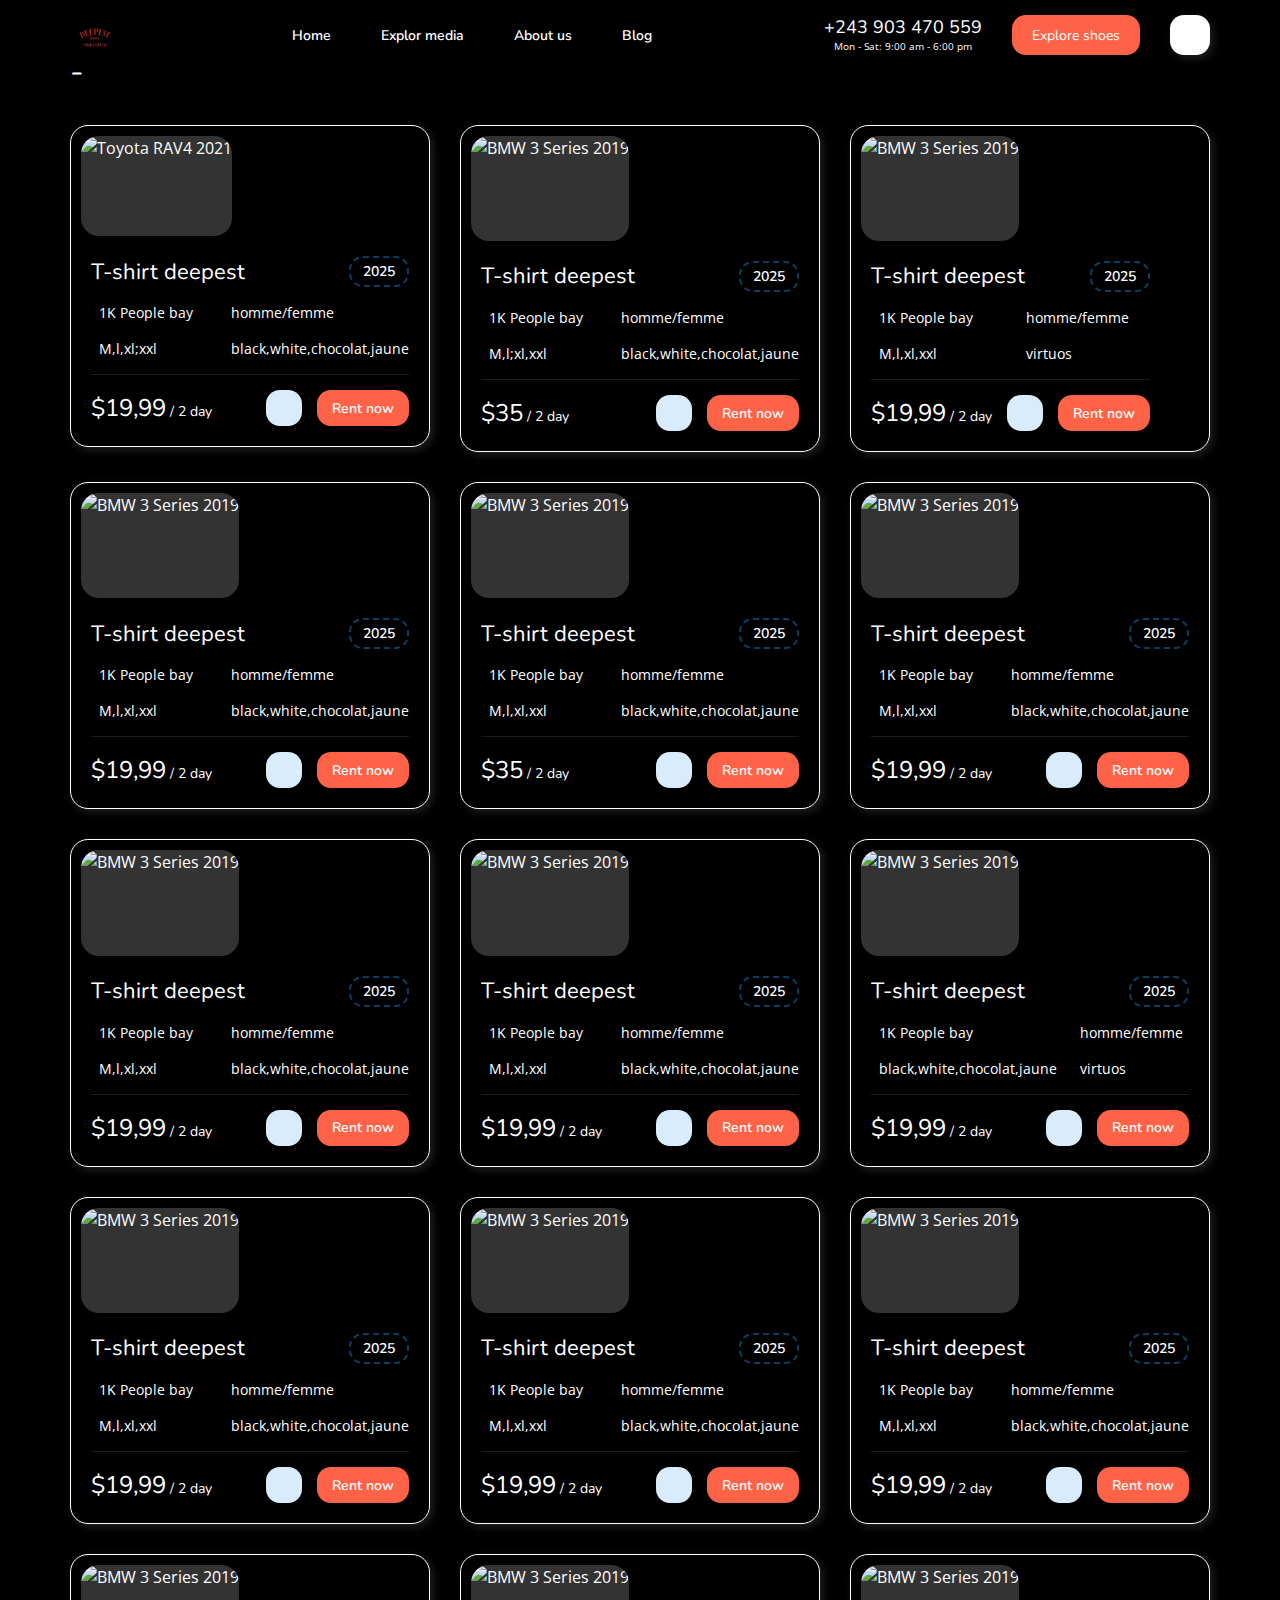
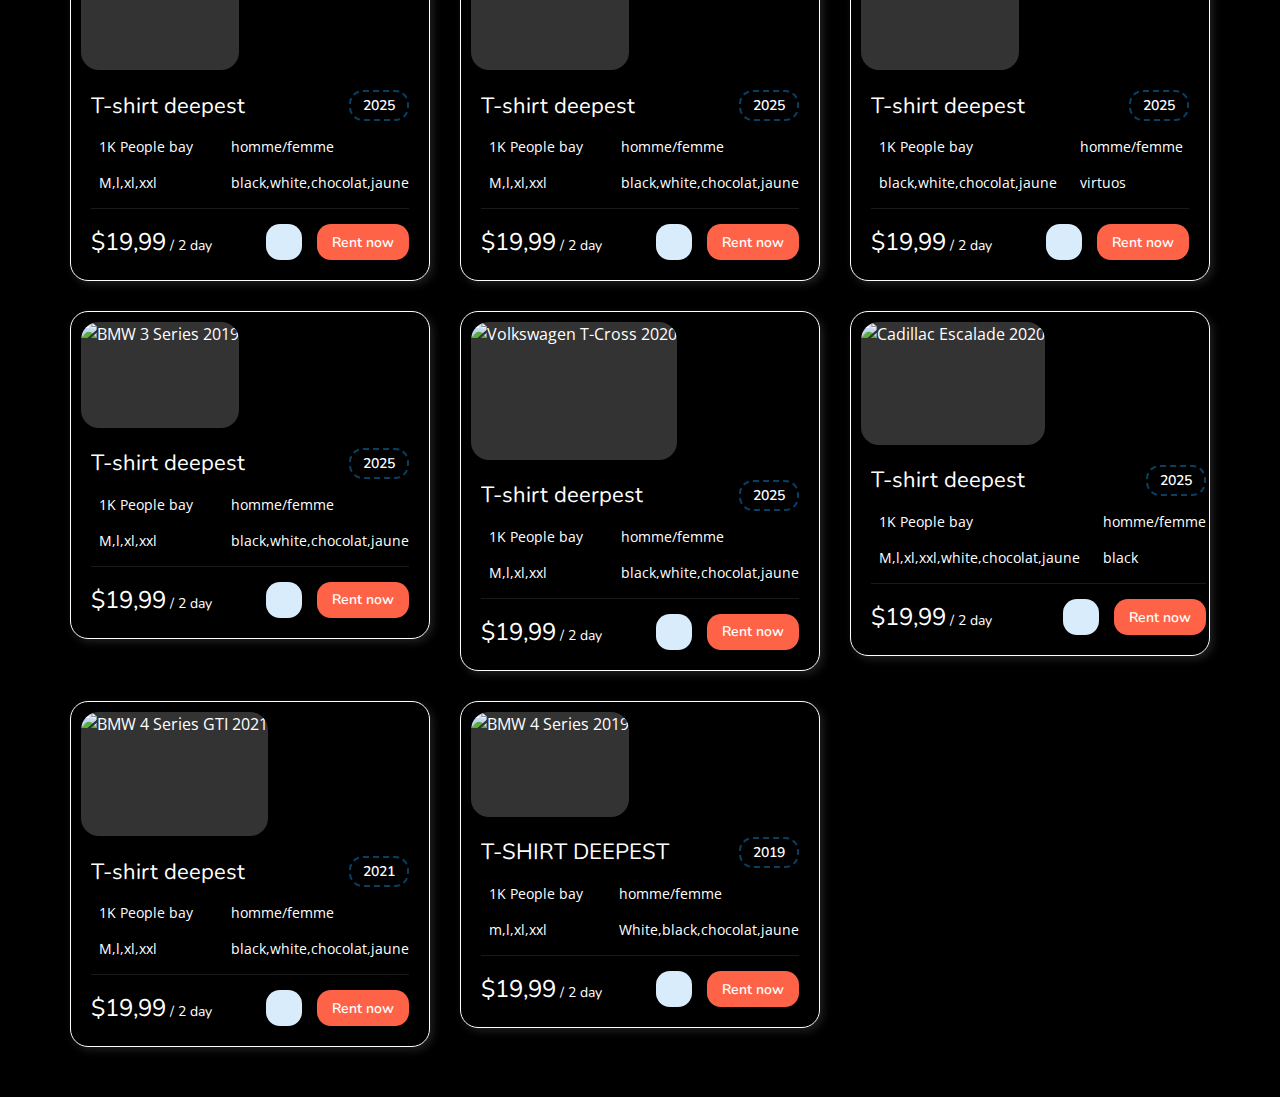
==== pages/catalogues.html @ 1a51b890 "initial commit" ====
<!DOCTYPE html>
<html lang="fr">

<head>
    <meta charset="UTF-8">
    <meta http-equiv="X-UA-Compatible" content="IE=edge">
    <meta name="viewport" content="width=device-width, initial-scale=1.0">
    <title>BDS</title>

    <!-- 
    - favicon
  -->
    <link rel="shortcut icon" href="./assets/images/BDSSS BLANCCC.JPEG.jpg" type="image/svg+xml"
        style="border-radius: 100%;">

    <!-- 
    - custom css link
  -->
    <link rel="stylesheet" href="/assets/css/style.css">
    <link rel="stylesheet" href="/assets/css/style4.css">

    <!-- 
    - google font link
  -->
    <link rel="preconnect" href="https://fonts.googleapis.com">
    <link rel="preconnect" href="https://fonts.gstatic.com" crossorigin>
    <link href="https://fonts.googleapis.com/css2?family=Nunito:wght@400;600&family=Open+Sans&display=swap"
        rel="stylesheet">
</head>

<body>

    <!-- 
    - #HEADER
  -->

    <header class="header" data-header>
        <div class="container">

            <div class="overlay" data-overlay></div>

            <a href="#" class="logo">
                <img src="/assets/images/logo.png" alt="Ridex logo" style="width:50px;">
            </a>

            <nav class="navbar" data-navbar>
                <ul class="navbar-list">

                    <li>
                        <a href="index.html" class="navbar-link" data-nav-link>Home</a>
                    </li>

                    <li>
                        <a href="catalogues.html" class="navbar-link" data-nav-link>Explor media</a>
                    </li>

                    <li>
                        <a href="about_us.html" class="navbar-link" data-nav-link>About us</a>
                    </li>

                    <li>
                        <a href="catalogues.html" class="navbar-link" data-nav-link>Blog</a>
                    </li>

                </ul>
            </nav>

            <div class="header-actions">

                <div class="header-contact">
                    <a href="tel:+243 903 470 559" class="contact-link">+243 903 470 559</a>

                    <span class="contact-time">Mon - Sat: 9:00 am - 6:00 pm</span>
                </div>

                <a href="#featured-car" class="btn" aria-labelledby="aria-label-txt">
                    <ion-icon name="cart-outline"></ion-icon> <!-- panier vide -->
                    <span id="aria-label-txt">Explore shoes</span>
                </a>

                <a href="mailto:cmklucas99@gmail.com" class="btn user-btn" aria-label="Profile">
                    <ion-icon name="mail-outline"></ion-icon> <!-- contour d’enveloppe -->
                </a>

                <button class="nav-toggle-btn" data-nav-toggle-btn aria-label="Toggle Menu">
                    <span class="one"></span>
                    <span class="two"></span>
                    <span class="three"></span>
                </button>

            </div>

        </div>
    </header>

    <main>
        <article>


            <!-- 
        - #FEATURED CAR
      -->

            <section class="section featured-car" id="featured-car">
                <div class="container">

                    <div class="title-wrapper">
                        <h2 class="h2 section-title">-</h2>
                    </div>

                    <ul class="featured-car-list">

                        <li>
                            <div class="featured-car-card">

                                <figure class="card-banner">
                                    <img src="./assets/T1.jpg" alt="Toyota RAV4 2021" loading="lazy" width="440"
                                        height="300" class="w-100">
                                </figure>

                                <div class="card-content">

                                    <div class="card-title-wrapper">
                                        <h3 class="h3 card-title">
                                            <a href="details.html">T-shirt deepest</a>
                                        </h3>

                                        <data class="year" value="2021">2025</data>
                                    </div>

                                    <ul class="card-list">

                                        <li class="card-list-item">
                                            <ion-icon name="people-outline"></ion-icon>

                                            <span class="card-item-text">1K People bay</span>
                                        </li>

                                        <li class="card-list-item">
                                            <ion-icon name="footsteps-outline"></ion-icon>

                                            <span class="card-item-text">homme/femme</span>
                                        </li>

                                        <li class="card-list-item">
                                            <ion-icon name="resize-outline"></ion-icon>

                                            <span class="card-item-text">M,l,xl;xxl</span>
                                        </li>

                                        <li class="card-list-item">
                                            <ion-icon name="color-palette-outline"></ion-icon>

                                            <span class="card-item-text">black,white,chocolat,jaune</span>
                                        </li>

                                    </ul>

                                    <div class="card-price-wrapper">

                                        <p class="card-price">
                                            <strong>$19,99</strong> / 2 day
                                        </p>

                                        <button class="btn fav-btn" aria-label="Add to favourite list">
                                            <ion-icon name="heart-outline"></ion-icon>
                                        </button>

                                        <button class="btn">Rent now</button>

                                    </div>

                                </div>

                            </div>
                        </li>

                        <li>
                            <div class="featured-car-card">

                                <figure class="card-banner">
                                    <img src="./assets/T2.jpg" alt="BMW 3 Series 2019" loading="lazy" width="440"
                                        height="300" class="w-100">
                                </figure>

                                <div class="card-content">

                                    <div class="card-title-wrapper">
                                        <h3 class="h3 card-title">
                                            <a href="details.html">T-shirt deepest</a>
                                        </h3>

                                        <data class="year" value="2019">2025</data>
                                    </div>

                                    <ul class="card-list">

                                        <li class="card-list-item">
                                            <ion-icon name="people-outline"></ion-icon>

                                            <span class="card-item-text">1K People bay</span>
                                        </li>

                                        <li class="card-list-item">
                                            <ion-icon name="footsteps-outline"></ion-icon>

                                            <span class="card-item-text">homme/femme</span>
                                        </li>

                                        <li class="card-list-item">
                                            <ion-icon name="resize-outline"></ion-icon>

                                            <span class="card-item-text">M,l;xl,xxl</span>
                                        </li>

                                        <li class="card-list-item">
                                            <ion-icon name="color-palette-outline"></ion-icon>

                                            <span class="card-item-text">black,white,chocolat,jaune</span>
                                        </li>

                                    </ul>

                                    <div class="card-price-wrapper">

                                        <p class="card-price">
                                            <strong>$35</strong> / 2 day
                                        </p>

                                        <button class="btn fav-btn" aria-label="Add to favourite list">
                                            <ion-icon name="heart-outline"></ion-icon>
                                        </button>

                                        <button class="btn">Rent now</button>

                                    </div>

                                </div>

                            </div>
                        </li>

                        <li>
                            <div class="featured-car-card">

                                <figure class="card-banner">
                                    <img src="./assets/T3.jpg" alt="BMW 3 Series 2019" loading="lazy" width="440"
                                        height="300" class="w-100">
                                </figure>

                                <div class="card-content">

                                    <div class="card-title-wrapper">
                                        <h3 class="h3 card-title">
                                            <a href="catalogues.html">T-shirt deepest</a>
                                        </h3>

                                        <data class="year" value="2019">2025</data>
                                    </div>

                                    <ul class="card-list">

                                        <li class="card-list-item">
                                            <ion-icon name="people-outline"></ion-icon>

                                            <span class="card-item-text">1K People bay</span>
                                        </li>

                                        <li class="card-list-item">
                                            <ion-icon name="footsteps-outline"></ion-icon>

                                            <span class="card-item-text">homme/femme</span>
                                        </li>

                                        <li class="card-list-item">
                                            <ion-icon name="resize-outline"></ion-icon>

                                            <span class="card-item-text">M,l,xl,xxl</span>
                                        </li>

                                        <li class="card-list-item">
                                            <ion-icon name="color-palette-outline"></ion-icon>

                                            <span class="card-item-text">virtuos</span>
                                        </li>

                                    </ul>

                                    <div class="card-price-wrapper">

                                        <p class="card-price">
                                            <strong>$19,99</strong> / 2 day
                                        </p>

                                        <button class="btn fav-btn" aria-label="Add to favourite list">
                                            <ion-icon name="heart-outline"></ion-icon>
                                        </button>

                                        <button class="btn">Rent now</button>

                                    </div>

                                </div>

                            </div>
                        </li>

                        <li>
                            <div class="featured-car-card">

                                <figure class="card-banner">
                                    <img src="./assets/T4.jpg" alt="BMW 3 Series 2019" loading="lazy" width="440"
                                        height="300" class="w-100">
                                </figure>

                                <div class="card-content">

                                    <div class="card-title-wrapper">
                                        <h3 class="h3 card-title">
                                            <a href="details.html">T-shirt deepest</a>
                                        </h3>

                                        <data class="year" value="2019">2025</data>
                                    </div>

                                    <ul class="card-list">

                                        <li class="card-list-item">
                                            <ion-icon name="people-outline"></ion-icon>

                                            <span class="card-item-text">1K People bay</span>
                                        </li>

                                        <li class="card-list-item">
                                            <ion-icon name="footsteps-outline"></ion-icon>

                                            <span class="card-item-text">homme/femme</span>
                                        </li>

                                        <li class="card-list-item">
                                            <ion-icon name="resize-outline"></ion-icon>

                                            <span class="card-item-text">M,l,xl,xxl</span>
                                        </li>

                                        <li class="card-list-item">
                                            <ion-icon name="color-palette-outline"></ion-icon>

                                            <span class="card-item-text">black,white,chocolat,jaune</span>
                                        </li>

                                    </ul>

                                    <div class="card-price-wrapper">

                                        <p class="card-price">
                                            <strong>$19,99</strong> / 2 day
                                        </p>

                                        <button class="btn fav-btn" aria-label="Add to favourite list">
                                            <ion-icon name="heart-outline"></ion-icon>
                                        </button>

                                        <button class="btn">Rent now</button>

                                    </div>

                                </div>

                            </div>
                        </li>


                        <li>
                            <div class="featured-car-card">

                                <figure class="card-banner">
                                    <img src="assets/T5.jpg" alt="BMW 3 Series 2019" loading="lazy" width="440"
                                        height="300" class="w-100">
                                </figure>

                                <div class="card-content">

                                    <div class="card-title-wrapper">
                                        <h3 class="h3 card-title">
                                            <a href="details.html">T-shirt deepest</a>
                                        </h3>

                                        <data class="year" value="2019">2025</data>
                                    </div>

                                    <ul class="card-list">

                                        <li class="card-list-item">
                                            <ion-icon name="people-outline"></ion-icon>

                                            <span class="card-item-text">1K People bay</span>
                                        </li>

                                        <li class="card-list-item">
                                            <ion-icon name="footsteps-outline"></ion-icon>

                                            <span class="card-item-text">homme/femme</span>
                                        </li>

                                        <li class="card-list-item">
                                            <ion-icon name="resize-outline"></ion-icon>

                                            <span class="card-item-text">M,l,xl,xxl</span>
                                        </li>

                                        <li class="card-list-item">
                                            <ion-icon name="color-palette-outline"></ion-icon>

                                            <span class="card-item-text">black,white,chocolat,jaune</span>
                                        </li>

                                    </ul>

                                    <div class="card-price-wrapper">

                                        <p class="card-price">
                                            <strong>$35</strong> / 2 day
                                        </p>

                                        <button class="btn fav-btn" aria-label="Add to favourite list">
                                            <ion-icon name="heart-outline"></ion-icon>
                                        </button>

                                        <button class="btn">Rent now</button>

                                    </div>

                                </div>

                            </div>
                        </li>


                        <li>
                            <div class="featured-car-card">

                                <figure class="card-banner">
                                    <img src="assets/tshirt-8.jpg" alt="BMW 3 Series 2019" loading="lazy" width="440"
                                        height="300" class="w-100">
                                </figure>

                                <div class="card-content">

                                    <div class="card-title-wrapper">
                                        <h3 class="h3 card-title">
                                            <a href="details.html">T-shirt deepest</a>
                                        </h3>

                                        <data class="year" value="2019">2025</data>
                                    </div>

                                    <ul class="card-list">

                                        <li class="card-list-item">
                                            <ion-icon name="people-outline"></ion-icon>

                                            <span class="card-item-text">1K People bay</span>
                                        </li>

                                        <li class="card-list-item">
                                            <ion-icon name="footsteps-outline"></ion-icon>

                                            <span class="card-item-text">homme/femme</span>
                                        </li>

                                        <li class="card-list-item">
                                            <ion-icon name="resize-outline"></ion-icon>

                                            <span class="card-item-text">M,l,xl,xxl</span>
                                        </li>

                                        <li class="card-list-item">
                                            <ion-icon name="color-palette-outline"></ion-icon>

                                            <span class="card-item-text">black,white,chocolat,jaune</span>
                                        </li>

                                    </ul>

                                    <div class="card-price-wrapper">

                                        <p class="card-price">
                                            <strong>$19,99</strong> / 2 day
                                        </p>

                                        <button class="btn fav-btn" aria-label="Add to favourite list">
                                            <ion-icon name="heart-outline"></ion-icon>
                                        </button>

                                        <button class="btn">Rent now</button>

                                    </div>

                                </div>

                            </div>
                        </li>


                        <li>
                            <div class="featured-car-card">

                                <figure class="card-banner">
                                    <img src="assets/tshirt-8.jpg" alt="BMW 3 Series 2019" loading="lazy" width="440"
                                        height="300" class="w-100">
                                </figure>

                                <div class="card-content">

                                    <div class="card-title-wrapper">
                                        <h3 class="h3 card-title">
                                            <a href="details.html">T-shirt deepest</a>
                                        </h3>

                                        <data class="year" value="2019">2025</data>
                                    </div>

                                    <ul class="card-list">

                                        <li class="card-list-item">
                                            <ion-icon name="people-outline"></ion-icon>

                                            <span class="card-item-text">1K People bay</span>
                                        </li>

                                        <li class="card-list-item">
                                            <ion-icon name="footsteps-outline"></ion-icon>

                                            <span class="card-item-text">homme/femme</span>
                                        </li>

                                        <li class="card-list-item">
                                            <ion-icon name="resize-outline"></ion-icon>

                                            <span class="card-item-text">M,l,xl,xxl</span>
                                        </li>

                                        <li class="card-list-item">
                                            <ion-icon name="color-palette-outline"></ion-icon>

                                            <span class="card-item-text">black,white,chocolat,jaune</span>
                                        </li>

                                    </ul>

                                    <div class="card-price-wrapper">

                                        <p class="card-price">
                                            <strong>$19,99</strong> / 2 day
                                        </p>

                                        <button class="btn fav-btn" aria-label="Add to favourite list">
                                            <ion-icon name="heart-outline"></ion-icon>
                                        </button>

                                        <button class="btn">Rent now</button>

                                    </div>

                                </div>

                            </div>
                        </li>

                        <li>
                            <div class="featured-car-card">

                                <figure class="card-banner">
                                    <img src="assets/tshirt-8.jpg" alt="BMW 3 Series 2019" loading="lazy" width="440"
                                        height="300" class="w-100">
                                </figure>

                                <div class="card-content">

                                    <div class="card-title-wrapper">
                                        <h3 class="h3 card-title">
                                            <a href="details.html">T-shirt deepest</a>
                                        </h3>

                                        <data class="year" value="2019">2025</data>
                                    </div>

                                    <ul class="card-list">

                                        <li class="card-list-item">
                                            <ion-icon name="people-outline"></ion-icon>

                                            <span class="card-item-text">1K People bay</span>
                                        </li>

                                        <li class="card-list-item">
                                            <ion-icon name="footsteps-outline"></ion-icon>

                                            <span class="card-item-text">homme/femme</span>
                                        </li>

                                        <li class="card-list-item">
                                            <ion-icon name="resize-outline"></ion-icon>

                                            <span class="card-item-text">M,l,xl,xxl</span>
                                        </li>

                                        <li class="card-list-item">
                                            <ion-icon name="color-palette-outline"></ion-icon>

                                            <span class="card-item-text">black,white,chocolat,jaune</span>
                                        </li>

                                    </ul>

                                    <div class="card-price-wrapper">

                                        <p class="card-price">
                                            <strong>$19,99</strong> / 2 day
                                        </p>

                                        <button class="btn fav-btn" aria-label="Add to favourite list">
                                            <ion-icon name="heart-outline"></ion-icon>
                                        </button>

                                        <button class="btn">Rent now</button>

                                    </div>

                                </div>

                            </div>
                        </li>


                        <li>
                            <div class="featured-car-card">

                                <figure class="card-banner">
                                    <img src="assets/tshirt-8.jpg" alt="BMW 3 Series 2019" loading="lazy" width="440"
                                        height="300" class="w-100">
                                </figure>

                                <div class="card-content">

                                    <div class="card-title-wrapper">
                                        <h3 class="h3 card-title">
                                            <a href="details.html">T-shirt deepest</a>
                                        </h3>

                                        <data class="year" value="2019">2025</data>
                                    </div>

                                    <ul class="card-list">

                                        <li class="card-list-item">
                                            <ion-icon name="people-outline"></ion-icon>

                                            <span class="card-item-text">1K People bay</span>
                                        </li>

                                        <li class="card-list-item">
                                            <ion-icon name="footsteps-outline"></ion-icon>

                                            <span class="card-item-text">homme/femme</span>
                                        </li>

                                        <li class="card-list-item">
                                            <ion-icon name="resize-outline"></ion-icon>

                                            <span class="card-item-text">black,white,chocolat,jaune</span>
                                        </li>

                                        <li class="card-list-item">
                                            <ion-icon name="color-palette-outline"></ion-icon>

                                            <span class="card-item-text">virtuos</span>
                                        </li>

                                    </ul>

                                    <div class="card-price-wrapper">

                                        <p class="card-price">
                                            <strong>$19,99</strong> / 2 day
                                        </p>

                                        <button class="btn fav-btn" aria-label="Add to favourite list">
                                            <ion-icon name="heart-outline"></ion-icon>
                                        </button>

                                        <button class="btn">Rent now</button>

                                    </div>

                                </div>

                            </div>
                        </li>


                        <li>
                            <div class="featured-car-card">

                                <figure class="card-banner">
                                    <img src="assets/tshirt-8.jpg" alt="BMW 3 Series 2019" loading="lazy" width="440"
                                        height="300" class="w-100">
                                </figure>

                                <div class="card-content">

                                    <div class="card-title-wrapper">
                                        <h3 class="h3 card-title">
                                            <a href="details.html">T-shirt deepest</a>
                                        </h3>

                                        <data class="year" value="2019">2025</data>
                                    </div>

                                    <ul class="card-list">

                                        <li class="card-list-item">
                                            <ion-icon name="people-outline"></ion-icon>

                                            <span class="card-item-text">1K People bay</span>
                                        </li>

                                        <li class="card-list-item">
                                            <ion-icon name="footsteps-outline"></ion-icon>

                                            <span class="card-item-text">homme/femme</span>
                                        </li>

                                        <li class="card-list-item">
                                            <ion-icon name="resize-outline"></ion-icon>

                                            <span class="card-item-text">M,l,xl,xxl</span>
                                        </li>

                                        <li class="card-list-item">
                                            <ion-icon name="color-palette-outline"></ion-icon>

                                            <span class="card-item-text">black,white,chocolat,jaune</span>
                                        </li>

                                    </ul>

                                    <div class="card-price-wrapper">

                                        <p class="card-price">
                                            <strong>$19,99</strong> / 2 day
                                        </p>

                                        <button class="btn fav-btn" aria-label="Add to favourite list">
                                            <ion-icon name="heart-outline"></ion-icon>
                                        </button>

                                        <button class="btn">Rent now</button>

                                    </div>

                                </div>

                            </div>
                        </li>


                        <li>
                            <div class="featured-car-card">

                                <figure class="card-banner">
                                    <img src="assets/tshirt-8.jpg" alt="BMW 3 Series 2019" loading="lazy" width="440"
                                        height="300" class="w-100">
                                </figure>

                                <div class="card-content">

                                    <div class="card-title-wrapper">
                                        <h3 class="h3 card-title">
                                            <a href="details.html">T-shirt deepest</a>
                                        </h3>

                                        <data class="year" value="2019">2025</data>
                                    </div>

                                    <ul class="card-list">

                                        <li class="card-list-item">
                                            <ion-icon name="people-outline"></ion-icon>

                                            <span class="card-item-text">1K People bay</span>
                                        </li>

                                        <li class="card-list-item">
                                            <ion-icon name="footsteps-outline"></ion-icon>

                                            <span class="card-item-text">homme/femme</span>
                                        </li>

                                        <li class="card-list-item">
                                            <ion-icon name="resize-outline"></ion-icon>

                                            <span class="card-item-text">M,l,xl,xxl</span>
                                        </li>

                                        <li class="card-list-item">
                                            <ion-icon name="color-palette-outline"></ion-icon>

                                            <span class="card-item-text">black,white,chocolat,jaune</span>
                                        </li>

                                    </ul>

                                    <div class="card-price-wrapper">

                                        <p class="card-price">
                                            <strong>$19,99</strong> / 2 day
                                        </p>

                                        <button class="btn fav-btn" aria-label="Add to favourite list">
                                            <ion-icon name="heart-outline"></ion-icon>
                                        </button>

                                        <button class="btn">Rent now</button>

                                    </div>

                                </div>

                            </div>
                        </li>


                        <li>
                            <div class="featured-car-card">

                                <figure class="card-banner">
                                    <img src="assets/tshirt-8.jpg" alt="BMW 3 Series 2019" loading="lazy" width="440"
                                        height="300" class="w-100">
                                </figure>

                                <div class="card-content">

                                    <div class="card-title-wrapper">
                                        <h3 class="h3 card-title">
                                            <a href="details.html">T-shirt deepest</a>
                                        </h3>

                                        <data class="year" value="2019">2025</data>
                                    </div>

                                    <ul class="card-list">

                                        <li class="card-list-item">
                                            <ion-icon name="people-outline"></ion-icon>

                                            <span class="card-item-text">1K People bay</span>
                                        </li>

                                        <li class="card-list-item">
                                            <ion-icon name="footsteps-outline"></ion-icon>

                                            <span class="card-item-text">homme/femme</span>
                                        </li>

                                        <li class="card-list-item">
                                            <ion-icon name="resize-outline"></ion-icon>

                                            <span class="card-item-text">M,l,xl,xxl</span>
                                        </li>

                                        <li class="card-list-item">
                                            <ion-icon name="color-palette-outline"></ion-icon>

                                            <span class="card-item-text">black,white,chocolat,jaune</span>
                                        </li>

                                    </ul>

                                    <div class="card-price-wrapper">

                                        <p class="card-price">
                                            <strong>$19,99</strong> / 2 day
                                        </p>

                                        <button class="btn fav-btn" aria-label="Add to favourite list">
                                            <ion-icon name="heart-outline"></ion-icon>
                                        </button>

                                        <button class="btn">Rent now</button>

                                    </div>

                                </div>

                            </div>
                        </li>


                        <li>
                            <div class="featured-car-card">

                                <figure class="card-banner">
                                    <img src="assets/tshirt-8.jpg" alt="BMW 3 Series 2019" loading="lazy" width="440"
                                        height="300" class="w-100">
                                </figure>

                                <div class="card-content">

                                    <div class="card-title-wrapper">
                                        <h3 class="h3 card-title">
                                            <a href="details.html">T-shirt deepest</a>
                                        </h3>

                                        <data class="year" value="2019">2025</data>
                                    </div>

                                    <ul class="card-list">

                                        <li class="card-list-item">
                                            <ion-icon name="people-outline"></ion-icon>

                                            <span class="card-item-text">1K People bay</span>
                                        </li>

                                        <li class="card-list-item">
                                            <ion-icon name="footsteps-outline"></ion-icon>

                                            <span class="card-item-text">homme/femme</span>
                                        </li>

                                        <li class="card-list-item">
                                            <ion-icon name="resize-outline"></ion-icon>

                                            <span class="card-item-text">M,l,xl,xxl</span>
                                        </li>

                                        <li class="card-list-item">
                                            <ion-icon name="color-palette-outline"></ion-icon>

                                            <span class="card-item-text">black,white,chocolat,jaune</span>
                                        </li>

                                    </ul>

                                    <div class="card-price-wrapper">

                                        <p class="card-price">
                                            <strong>$19,99</strong> / 2 day
                                        </p>

                                        <button class="btn fav-btn" aria-label="Add to favourite list">
                                            <ion-icon name="heart-outline"></ion-icon>
                                        </button>

                                        <button class="btn">Rent now</button>

                                    </div>

                                </div>

                            </div>
                        </li>


                        <li>
                            <div class="featured-car-card">

                                <figure class="card-banner">
                                    <img src="assets/tshirt-8.jpg" alt="BMW 3 Series 2019" loading="lazy" width="440"
                                        height="300" class="w-100">
                                </figure>

                                <div class="card-content">

                                    <div class="card-title-wrapper">
                                        <h3 class="h3 card-title">
                                            <a href="details.html">T-shirt deepest</a>
                                        </h3>

                                        <data class="year" value="2019">2025</data>
                                    </div>

                                    <ul class="card-list">

                                        <li class="card-list-item">
                                            <ion-icon name="people-outline"></ion-icon>

                                            <span class="card-item-text">1K People bay</span>
                                        </li>

                                        <li class="card-list-item">
                                            <ion-icon name="footsteps-outline"></ion-icon>

                                            <span class="card-item-text">homme/femme</span>
                                        </li>

                                        <li class="card-list-item">
                                            <ion-icon name="resize-outline"></ion-icon>

                                            <span class="card-item-text">M,l,xl,xxl</span>
                                        </li>

                                        <li class="card-list-item">
                                            <ion-icon name="color-palette-outline"></ion-icon>

                                            <span class="card-item-text">black,white,chocolat,jaune</span>
                                        </li>

                                    </ul>

                                    <div class="card-price-wrapper">

                                        <p class="card-price">
                                            <strong>$19,99</strong> / 2 day
                                        </p>

                                        <button class="btn fav-btn" aria-label="Add to favourite list">
                                            <ion-icon name="heart-outline"></ion-icon>
                                        </button>

                                        <button class="btn">Rent now</button>

                                    </div>

                                </div>

                            </div>
                        </li>

                        <li>
                            <div class="featured-car-card">

                                <figure class="card-banner">
                                    <img src="assets/tshirt-8.jpg" alt="BMW 3 Series 2019" loading="lazy" width="440"
                                        height="300" class="w-100">
                                </figure>

                                <div class="card-content">

                                    <div class="card-title-wrapper">
                                        <h3 class="h3 card-title">
                                            <a href="details.html">T-shirt deepest</a>
                                        </h3>

                                        <data class="year" value="2019">2025</data>
                                    </div>

                                    <ul class="card-list">

                                        <li class="card-list-item">
                                            <ion-icon name="people-outline"></ion-icon>

                                            <span class="card-item-text">1K People bay</span>
                                        </li>

                                        <li class="card-list-item">
                                            <ion-icon name="footsteps-outline"></ion-icon>

                                            <span class="card-item-text">homme/femme</span>
                                        </li>

                                        <li class="card-list-item">
                                            <ion-icon name="resize-outline"></ion-icon>

                                            <span class="card-item-text">black,white,chocolat,jaune</span>
                                        </li>

                                        <li class="card-list-item">
                                            <ion-icon name="color-palette-outline"></ion-icon>

                                            <span class="card-item-text">virtuos</span>
                                        </li>

                                    </ul>

                                    <div class="card-price-wrapper">

                                        <p class="card-price">
                                            <strong>$19,99</strong> / 2 day
                                        </p>

                                        <button class="btn fav-btn" aria-label="Add to favourite list">
                                            <ion-icon name="heart-outline"></ion-icon>
                                        </button>

                                        <button class="btn">Rent now</button>

                                    </div>

                                </div>

                            </div>
                        </li>


                        <li>
                            <div class="featured-car-card">

                                <figure class="card-banner">
                                    <img src="assets/tshirt-8.jpg" alt="BMW 3 Series 2019" loading="lazy" width="440"
                                        height="300" class="w-100">
                                </figure>

                                <div class="card-content">

                                    <div class="card-title-wrapper">
                                        <h3 class="h3 card-title">
                                            <a href="details.html">T-shirt deepest</a>
                                        </h3>

                                        <data class="year" value="2019">2025</data>
                                    </div>

                                    <ul class="card-list">

                                        <li class="card-list-item">
                                            <ion-icon name="people-outline"></ion-icon>

                                            <span class="card-item-text">1K People bay</span>
                                        </li>

                                        <li class="card-list-item">
                                            <ion-icon name="footsteps-outline"></ion-icon>

                                            <span class="card-item-text">homme/femme</span>
                                        </li>

                                        <li class="card-list-item">
                                            <ion-icon name="resize-outline"></ion-icon>

                                            <span class="card-item-text">M,l,xl,xxl</span>
                                        </li>

                                        <li class="card-list-item">
                                            <ion-icon name="color-palette-outline"></ion-icon>

                                            <span class="card-item-text">black,white,chocolat,jaune</span>
                                        </li>

                                    </ul>

                                    <div class="card-price-wrapper">

                                        <p class="card-price">
                                            <strong>$19,99</strong> / 2 day
                                        </p>

                                        <button class="btn fav-btn" aria-label="Add to favourite list">
                                            <ion-icon name="heart-outline"></ion-icon>
                                        </button>

                                        <button class="btn">Rent now</button>

                                    </div>

                                </div>

                            </div>
                        </li>

                        <li>
                            <div class="featured-car-card">

                                <figure class="card-banner">
                                    <img src="assets/tshirt-8.jpg" alt="Volkswagen T-Cross 2020" loading="lazy"
                                        width="440" height="300" class="w-100">
                                </figure>

                                <div class="card-content">

                                    <div class="card-title-wrapper">
                                        <h3 class="h3 card-title">
                                            <a href="details.html">T-shirt deerpest</a>
                                        </h3>

                                        <data class="year" value="2020">2025</data>
                                    </div>

                                    <ul class="card-list">

                                        <li class="card-list-item">
                                            <ion-icon name="people-outline"></ion-icon>

                                            <span class="card-item-text">1K People bay</span>
                                        </li>

                                        <li class="card-list-item">
                                            <ion-icon name="footsteps-outline"></ion-icon>

                                            <span class="card-item-text">homme/femme</span>
                                        </li>

                                        <li class="card-list-item">
                                            <ion-icon name="resize-outline"></ion-icon>

                                            <span class="card-item-text">M,l,xl,xxl</span>
                                        </li>

                                        <li class="card-list-item">
                                            <ion-icon name="color-palette-outline"></ion-icon>

                                            <span class="card-item-text">black,white,chocolat,jaune</span>
                                        </li>

                                    </ul>

                                    <div class="card-price-wrapper">

                                        <p class="card-price">
                                            <strong>$19,99</strong> / 2 day
                                        </p>

                                        <button class="btn fav-btn" aria-label="Add to favourite list">
                                            <ion-icon name="heart-outline"></ion-icon>
                                        </button>

                                        <button class="btn">Rent now</button>

                                    </div>

                                </div>
                        </li>

                        <li>
                            <div class="featured-car-card">

                                <figure class="card-banner">
                                    <img src="assets/tshirt-8.jpg" alt="Cadillac Escalade 2020" loading="lazy"
                                        width="440" height="300" class="w-100">
                                </figure>

                                <div class="card-content">

                                    <div class="card-title-wrapper">
                                        <h3 class="h3 card-title">
                                            <a href="details.html">T-shirt deepest</a>
                                        </h3>

                                        <data class="year" value="2020">2025</data>
                                    </div>

                                    <ul class="card-list">

                                        <li class="card-list-item">
                                            <ion-icon name="people-outline"></ion-icon>

                                            <span class="card-item-text">1K People bay</span>
                                        </li>

                                        <li class="card-list-item">
                                            <ion-icon name="footsteps-outline"></ion-icon>

                                            <span class="card-item-text">homme/femme</span>
                                        </li>

                                        <li class="card-list-item">
                                            <ion-icon name="resize-outline"></ion-icon>

                                            <span class="card-item-text">M,l,xl,xxl,white,chocolat,jaune</span>
                                        </li>

                                        <li class="card-list-item">
                                            <ion-icon name="color-palette-outline"></ion-icon>

                                            <span class="card-item-text">black</span>
                                        </li>

                                    </ul>

                                    <div class="card-price-wrapper">

                                        <p class="card-price">
                                            <strong>$19,99</strong> / 2 day
                                        </p>

                                        <button class="btn fav-btn" aria-label="Add to favourite list">
                                            <ion-icon name="heart-outline"></ion-icon>
                                        </button>

                                        <button class="btn">Rent now</button>

                                    </div>

                                </div>

                            </div>
                        </li>

                        <li>
                            <div class="featured-car-card">

                                <figure class="card-banner">
                                    <img src="assets/tshirt-7.jpg" alt="BMW 4 Series GTI 2021" loading="lazy"
                                        width="440" height="300" class="w-100">
                                </figure>

                                <div class="card-content">

                                    <div class="card-title-wrapper">
                                        <h3 class="h3 card-title">
                                            <a href="details.html">T-shirt deepest</a>
                                        </h3>

                                        <data class="year" value="2021">2021</data>
                                    </div>

                                    <ul class="card-list">

                                        <li class="card-list-item">
                                            <ion-icon name="people-outline"></ion-icon>

                                            <span class="card-item-text">1K People bay</span>
                                        </li>

                                        <li class="card-list-item">
                                            <ion-icon name="footsteps-outline"></ion-icon>

                                            <span class="card-item-text">homme/femme</span>
                                        </li>

                                        <li class="card-list-item">
                                            <ion-icon name="resize-outline"></ion-icon>

                                            <span class="card-item-text">M,l,xl,xxl</span>
                                        </li>

                                        <li class="card-list-item">
                                            <ion-icon name="color-palette-outline"></ion-icon>

                                            <span class="card-item-text">black,white,chocolat,jaune</span>
                                        </li>

                                    </ul>

                                    <div class="card-price-wrapper">

                                        <p class="card-price">
                                            <strong>$19,99</strong> / 2 day
                                        </p>

                                        <button class="btn fav-btn" aria-label="Add to favourite list">
                                            <ion-icon name="heart-outline"></ion-icon>
                                        </button>

                                        <button class="btn">Rent now</button>

                                    </div>
                                </div>

                            </div>
                        </li>

                        <li>
                            <div class="featured-car-card">

                                <figure class="card-banner">

                                    <img src="assets/tshirt-6.jpg" alt="BMW 4 Series 2019" loading="lazy" width="440"
                                        height="300" class="w-100">
                                </figure>

                                <div class="card-content">

                                    <div class="card-title-wrapper">
                                        <h3 class="h3 card-title">
                                            <a href="details.html">T-SHIRT DEEPEST</a>
                                        </h3>

                                        <data class="year" value="2019">2019</data>
                                    </div>

                                    <ul class="card-list">

                                        <li class="card-list-item">
                                            <ion-icon name="people-outline"></ion-icon>

                                            <span class="card-item-text">1K People bay</span>
                                        </li>

                                        <li class="card-list-item">
                                            <ion-icon name="footsteps-outline"></ion-icon>

                                            <span class="card-item-text">homme/femme</span>
                                        </li>

                                        <li class="card-list-item">
                                            <ion-icon name="resize-outline"></ion-icon>

                                            <span class="card-item-text">m,l,xl,xxl</span>
                                        </li>

                                        <li class="card-list-item">
                                            <ion-icon name="color-palette-outline"></ion-icon>

                                            <span class="card-item-text">White,black,chocolat,jaune</span>
                                        </li>

                                    </ul>

                                    <div class="card-price-wrapper">

                                        <p class="card-price">
                                            <strong>$19,99</strong> / 2 day
                                        </p>

                                        <button class="btn fav-btn" aria-label="Add to favourite list">
                                            <ion-icon name="heart-outline"></ion-icon>
                                        </button>

                                        <button class="btn">Rent now</button>

                                    </div>

                                </div>

                            </div>
                        </li>

                    </ul>

                </div>
            </section>
        </article>
    </main>

    <!-- 
    - custom js link
  -->
    <script src="script/cat.js"></script>

    <!-- 
    - ionicon link
  -->
    <script type="module" src="https://unpkg.com/ionicons@5.5.2/dist/ionicons/ionicons.esm.js"></script>
    <script nomodule src="https://unpkg.com/ionicons@5.5.2/dist/ionicons/ionicons.js"></script>

</body>

</html>
---- assets/css/style.css ----
:root {

    /**
     * colors
     */
  
    --pale-purple-pantone: hsl(262, 63%, 92%);
    --medium-sea-green: hsl(152, 63%, 43%);
    --lavender-blush: hsl(336, 35%, 92%);
    --carolina-blue:  #ff6347;
    --columbia-blue: hsl(204, 92%, 90%);
    --alice-blue-1: hsl(0, 0%, 0%);
    --alice-blue-2: hsl(0, 0%, 0%);
    --alice-blue-3: hsl(0, 0%, 0%);
    --alice-blue-4: hsl(0, 0%, 0%);
    --independence: hsl(0, 0%, 100%);
    --deep-cerise: hsl(329, 63%, 52%);
    --eerie-black: hsl(0, 0%, 100%);
    --space-cadet: hsl(0, 0%, 100%);
    --blue-jeans: hsl(204, 80%, 63%);
    --slate-blue: hsl(262, 60%, 57%);
    --beau-blue: hsl(208, 86%, 92%);
    --honey-dew: hsl(152, 48%, 89%);
    --mimi-pink: hsl(329, 63%, 90%);
    --red-salsa: hsl(0, 79%, 63%);
    --sapphire: hsl(211, 100%, 35%);
    --manatee: hsl(219, 14%, 60%);
    --white: hsl(0, 0%, 100%);
  
    --gradient: linear-gradient(to top, var(--alice-blue-2), var(--alice-blue-3));
  
    /**
     * typography
     */
  
    --ff-nunito: 'Nunito', sans-serif;
    --ff-open-sans: 'Open Sans', sans-serif;
  
    --fs-1: 2.125rem;
    --fs-2: 1.875rem;
    --fs-3: 1.5rem;
    --fs-4: 1.375rem;
    --fs-5: 1.125rem;
    --fs-6: 0.875rem;
    --fs-7: 0.625rem;
  
    --fw-400: 400;
    --fw-600: 600;
  
    /**
     * transition
     */
  
    --transition: 0.5s ease;
  
    /**
     * spacing
     */
  
    --section-padding: 50px;
  
    /**
     * radius
     */
  
    --radius-10: 10px;
    --radius-14: 14px;
    --radius-18: 18px;
  
    /**
     * shadow
     */
  
    --shadow-1: 3px 3px 9px hsla(240, 14%, 69%, 0.2);
    --shadow-2: 3px 3px 9px hsla(204, 92%, 59%, 0.3);
  
  }
  
  
  
  
  
  /*-----------------------------------*\
    #RESET
  \*-----------------------------------*/
  
  *, *::before, *::after {
    margin: 0;
    padding: 0;
    box-sizing: border-box;
  }
  
  li { list-style: none; }
  
  a { text-decoration: none; }
  
  a,
  img,
  span,
  label,
  input,
  button,
  ion-icon { display: block; }
  
  button,
  input {
    background: none;
    border: none;
    font: inherit;
  }
  
  button { cursor: pointer; }
  
  input { width: 100%; }
  
  ion-icon { pointer-events: none; }
  
  html {
    font-family: var(--ff-open-sans);
    color: var(--eerie-black);
    font-size: 1rem;
    line-height: 1.5;
    scroll-behavior: smooth;
  }
  
  body {
    background: var(--alice-blue-1);
    overflow-x: hidden;
  }
  
  ::-webkit-scrollbar {
    width: 15px;
    height: 10px;
  }
  
  ::-webkit-scrollbar-track { background: var(--white); }
  
  ::-webkit-scrollbar-thumb {
    background: hsla(219, 14%, 60%, 0.3);
    border: 2px solid var(--white);
  }
  
  ::-webkit-scrollbar-thumb:hover { background: hsla(219, 14%, 60%, 0.5); }
  
  
  
  
  
  /*-----------------------------------*\
    #REUSED STYLE
  \*-----------------------------------*/
  
  .container { padding-inline: 15px; }
  
  button, a { transition: var(--transition); }
  
  .btn {
    position: relative;
    background: var(--background, var(--carolina-blue));
    color: var(--color, var(--white));
    min-width: var(--width, 40px);
    min-height: var(--height, 40px);
    padding: 5px;
    display: grid;
    place-items: center;
    border-radius: var(--radius-14);
    font-family: var(--ff-nunito);
    font-size: var(--fs-6);
    font-weight: var(--fw-600);
    overflow: hidden;
  }
  
  .btn ion-icon {
    font-size: 22px;
    --ionicon-stroke-width: 40px;
  }
  
  .btn::before {
    content: "";
    position: absolute;
    inset: 0;
    background: linear-gradient(to right, hsla(0, 0%, 100%, 0.4), transparent);
    opacity: 0;
    pointer-events: none;
    transition: var(--transition);
  }
  
  .btn:is(:hover, :focus) { box-shadow: var(--shadow-2); }
  
  .btn:is(:hover, :focus)::before { opacity: 1; }
  
  .section { padding-block: var(--section-padding); }
  
  .h1,
  .h2,
  .h3 {
    color: var(--space-cadet);
    font-family: var(--ff-nunito);
    line-height: 1.4;
  }
  
  .h1 {
    font-size: var(--fs-1);
    text-transform: uppercase;
  }
  
  .h2,
  .h3 { font-weight: var(--fw-400); }
  
  .h2 { font-size: var(--fs-2); }
  
  .h3 { font-size: var(--fs-4); }
  
  .w-100 { width: 100%; }
---- assets/css/style4.css ----
/*-----------------------------------*\
  #HEADER
\*-----------------------------------*/

.header-contact { display: none; }

.header {
  background: var(--alice-blue-1);
  position: fixed;
  top: 0;
  left: 0;
  width: 100%;
  transition: var(--transition);
  z-index: 4;
}

.header.active { box-shadow: var(--shadow-1); }

.header .container {
  height: 70px;
  display: flex;
  justify-content: space-between;
  align-items: center;
}

.header-actions {
  display: flex;
  align-items: center;
  gap: 20px;
}

.header-actions .btn span { display: none; }

.user-btn {
  color: black;
  --background: var(--white);
  --shadow-2: var(--shadow-1);
  box-shadow: var(--shadow-1);
}

.nav-toggle-btn span {
  background: var(--independence);
  width: 22px;
  height: 2px;
  border-radius: 2px;
  margin-block: 8px;
  transform-origin: right;
  transition: var(--transition);
}

.nav-toggle-btn span.two { transform: scaleX(0.7); }

.nav-toggle-btn span.three { transform: scaleX(0.4); }

.nav-toggle-btn:is(:hover, :focus) span { background: var(--carolina-blue); }

.nav-toggle-btn.active span {
  transform: scaleX(1);
  background: var(--carolina-blue);
}

.navbar {
  background: var(--alice-blue-1);
  position: fixed;
  top: 70px;
  bottom: 0;
  right: -260px;
  max-width: 260px;
  width: 100%;
  padding: 20px 25px;
  border: 1px solid var(--white);
  box-shadow: var(--shadow-1);
  visibility: hidden;
  transition: 0.25s cubic-bezier(0.51, 0.03, 0.64, 0.28);
}

.navbar.active {
  visibility: visible;
  transform: translateX(-100%);
  transition: 0.5s cubic-bezier(0.33, 0.85, 0.56, 1.02);
}

.navbar-link {
  color: var(--independence);
  font-family: var(--ff-nunito);
  font-size: var(--fs-6);
  padding-block: 5px;
  margin-bottom: 15px;
}

.navbar-link:is(:hover, :focus) { color: var(--carolina-blue); }

.overlay {
  position: fixed;
  top: 70px;
  background: hsl(216, 38%, 95%);
  left: 0;
  right: 0;
  bottom: 0;
  opacity: 0;
  pointer-events: none;
  transition: var(--transition);
}

.overlay.active {
  opacity: 0.7;
  pointer-events: all;
}





/*-----------------------------------*\
  #HERO
\*-----------------------------------*/

.hero { padding-top: 120px; }

.hero-title {
  max-width: 20ch;
  margin-bottom: 15px;
}

.hero-text {
  color: var(--independence);
  line-height: 1.8;
  margin-bottom: 30px;
}

.hero-banner { display: none; }

.hero-form {
  background: var(--gradient);
  border: 1px solid var(--white);
  box-shadow: var(--shadow-1);
  border-radius: var(--radius-18);
  font-family: var(--ff-nunito);
}

.input-wrapper { padding: 15px 20px; }

.input-wrapper:not(:last-of-type) { border-bottom: 1px solid hsla(0, 0%, 0%, 0.08); }

.input-label {
  color: var(--manatee);
  font-size: var(--fs-6);
  margin-bottom: 10px;
}

.input-field {
  color: var(--space-cadet);
  outline: 2px solid transparent;
  outline-offset: 5px;
  border-radius: 4px;
  transition: var(--transition);
}

.input-field:focus { outline-color: var(--carolina-blue); }

.input-field::placeholder { color: var(--independence); }

.hero-form .btn {
  --width: calc(100% - 40px);
  --height: 50px;
  margin: 20px;
  text-transform: uppercase;
}





/*-----------------------------------*\
  #FEATURED CAR
\*-----------------------------------*/

.featured-car .title-wrapper {
  display: flex;
  flex-wrap: wrap;
  justify-content: space-between;
  align-items: center;
  gap: 10px 15px;
  margin-bottom: 30px;
}

.featured-car-link {
  display: flex;
  align-items: center;
  gap: 5px;
  color: var(--independence);
  font-size: var(--fs-6);
}

.featured-car-link span { transition: var(--transition); }

.featured-car-link:is(:hover, :focus) span { color: var(--space-cadet); }

.featured-car-link ion-icon {
  margin-top: 3px;
  transition: var(--transition);
}

.featured-car-link:is(:hover, :focus) ion-icon { color: var(--carolina-blue); }

.featured-car-list {
  display: grid;
  grid-template-columns: minmax(0, 1fr);
  gap: 30px;
}

.featured-car-card {
  background: var(--gradient);
  border: 1px solid var(--white);
  border-radius: var(--radius-18);
  padding: 10px;
  box-shadow: var(--shadow-1);
}

.featured-car-card .card-banner {
  background: hsla(0, 0%, 100%, 0.2);
  aspect-ratio: 3 / 2;
  border-radius: var(--radius-18);
  overflow: hidden;
}

.featured-car-card .card-banner > img {
  height: 100%;
  object-fit: cover;
}

.featured-car-card .card-content { padding: 20px 10px 10px; }

.featured-car-card .card-title-wrapper {
  display: flex;
  justify-content: space-between;
  align-items: center;
  gap: 5px;
  margin-bottom: 15px;
}

.featured-car-card .card-title { width: calc(100% - 60px); }

.featured-car-card .card-title > a {
  color: inherit;
  width: 100%;
  white-space: nowrap;
  overflow: hidden;
  text-overflow: ellipsis;
}

.featured-car-card .card-title > a:is(:hover, :focus) { color: var(--carolina-blue); }

.featured-car-card .year {
  font-family: var(--ff-nunito);
  font-size: var(--fs-6);
  font-weight: var(--fw-600);
  padding: 3px 12px;
  border: 2px dashed hsla(204, 91%, 53%, 0.4);
  border-radius: var(--radius-14);
}

.featured-car-card .card-list {
  display: grid;
  grid-template-columns: 1fr;
  gap: 15px;
  padding-bottom: 15px;
  border-bottom: 1px solid hsla(0, 0%, 100%, 0.1);
  margin-bottom: 15px;
}

.featured-car-card .card-list-item {
  display: flex;
  align-items: center;
  gap: 8px;
}

.featured-car-card .card-list-item ion-icon {
  font-size: 20px;
  color: var(--carolina-blue);
  --ionicon-stroke-width: 38px;
}

.featured-car-card .card-item-text {
  color: var(--independence);
  font-size: var(--fs-6);
}

.featured-car-card .card-price-wrapper {
  display: flex;
  flex-wrap: wrap;
  justify-content: space-between;
  align-items: center;
  gap: 15px;
}

.featured-car-card .card-price {
  font-family: var(--ff-nunito);
  font-size: var(--fs-6);
  color: var(--space-cadet);
}

.featured-car-card .card-price strong {
  font-size: var(--fs-3);
  font-weight: var(--fw-400);
}

.featured-car-card .btn:last-child {
  --height: 36px;
  min-width: 100%;
}

.featured-car-card .fav-btn {
  --background: var(--beau-blue);
  --color: var(--blue-jeans);
  --height: 36px;
  --width: 36px;
  --shadow-2: none;
}

.featured-car-card .fav-btn ion-icon { font-size: 18px; }

.featured-car-card .fav-btn:is(:hover, :focus) {
  --background: var(--lavender-blush);
  --color: var(--red-salsa);
}





/*-----------------------------------*\
  #GET START
\*-----------------------------------*/

.get-start .section-title { margin-bottom: 25px; }

.get-start-list {
  display: grid;
  gap: 20px;
}

.get-start-card {
  background: var(--white);
  padding: 20px;
  border-radius: var(--radius-18);
  border: 1px solid var(--white);
  transition: var(--transition);
}

.get-start-card:hover {
  background: var(--alice-blue-2);
  box-shadow: var(--shadow-1);
}

.get-start-card .card-icon {
  background: var(--icon-card-bg, var(--columnia-blue));
  color: var(--icon-card-color, var(--carolina-blue));
  height: 50px;
  width: 50px;
  display: grid;
  place-items: center;
  border-radius: var(--radius-14);
  margin-bottom: 20px;
}

.get-start-card .card-icon ion-icon {
  font-size: 26px;
  --ionicon-stroke-width: 45px;
}

.get-start-card .icon-1 {
  --icon-card-bg: var(--mimi-pink);
  --icon-card-color: var(--deep-cerise);
}

.get-start-card .icon-2 {
  --icon-card-bg: var(--columbia-blue);
  --icon-card-color: var(--carolina-blue);
}

.get-start-card .icon-3 {
  --icon-card-bg: var(--honey-dew);
  --icon-card-color: var(--medium-sea-green);
}

.get-start-card .icon-4 {
  --icon-card-bg: var(--pale-purple-pantone);
  --icon-card-color: var(--slate-blue);
}

.get-start-card .card-title {
  color: var(--space-cadet);
  font-family: var(--ff-nunito);
  font-weight: var(--fw-400);
  margin-bottom: 15px;
}

.get-start-card .card-text { color: var(--independence); }

.get-start-card .card-link {
  position: relative;
  color: var(--carolina-blue);
  width: max-content;
}

.get-start-card .card-link::before {
  content: "";
  position: absolute;
  bottom: 0;
  left: 0;
  width: 0;
  height: 2px;
  background: var(--carolina-blue);
  transition: var(--transition);
}

.get-start-card .card-link:is(:hover, :focus)::before { width: 100%; }





/*-----------------------------------*\
  #BLOG
\*-----------------------------------*/

.blog .section-title { margin-bottom: 30px; }

.blog-card {
  background: var(--alice-blue-2);
  border-radius: var(--radius-18);
  border: 1px solid var(--white);
  box-shadow: var(--shadow-1);
  overflow: hidden;
}

.blog-card .card-banner {
  aspect-ratio: 3 / 2;
  position: relative;
  overflow: hidden;
}

.blog-card .card-banner a:first-child { height: 100%; }

.blog-card .card-banner img {
  height: 100%;
  object-fit: cover;
}

.blog-card .card-badge {
  position: absolute;
  bottom: 20px;
  left: 20px;
  --height: 30px;
  --width: 92px;
}

.blog-card .card-content { padding: 20px; }

.blog-card .card-title { margin-bottom: 20px; }

.blog-card .card-title > a { color: inherit; }

.blog-card .card-title > a:is(:hover, :focus) { color: var(--carolina-blue); }

.blog-card .card-meta {
  display: flex;
  justify-content: space-between;
  align-items: center;
}

.blog-card :is(.publish-date, .comments) {
  display: flex;
  align-items: center;
  gap: 5px;
  font-size: var(--fs-6);
  color: var(--independence);
}

.blog-card :is(.publish-date, .comments) ion-icon {
  font-size: 15px;
  --ionicon-stroke-width: 50px;
}

.blog .has-scrollbar {
  display: flex;
  gap: 20px;
  scroll-snap-type: inline mandatory;
  overflow-x: auto;
  padding-bottom: 20px;
}

.blog .has-scrollbar > li {
  flex-shrink: 0;
  max-width: 330px;
  width: 100%;
  scroll-snap-align: start;
}

.has-scrollbar::-webkit-scrollbar-track {
  background: var(--alice-blue-1);
  outline: 2px solid var(--carolina-blue);
  border-radius: 10px;
}

.has-scrollbar::-webkit-scrollbar-thumb {
  border-color: var(--alice-blue-1);
  background: var(--carolina-blue);
  border-radius: 10px;
}

.has-scrollbar::-webkit-scrollbar-button { width: calc(25% - 40px); }





/*-----------------------------------*\
  #FOOTER
\*-----------------------------------*/

.footer {
  background: var(--alice-blue-4);
  color: var(--independence);
}

.footer a { color: inherit; }

.footer-top {
  padding-block: 60px;
  display: flex;
  flex-wrap: wrap;
  justify-content: space-between;
  align-items: flex-start;
  row-gap: 50px;
}

.footer-top .logo { margin-bottom: 20px; }

.footer-text {
  font-size: var(--fs-6);
  line-height: 1.8;
}

.footer-list { font-family: var(--ff-nunito); }

.footer-list:not(:last-of-type) { width: 50%; }

.footer-list:last-of-type {
  width: 100%;
  column-count: 2;
}

.footer-list-title {
  color: var(--space-cadet);
  font-weight: var(--fw-600);
  margin-bottom: 8px;
}

.footer-link {
  font-size: var(--fs-6);
  padding-block: 6px;
}

.footer-link:is(:hover, :focus) { color: var(--carolina-blue); }

.footer-list:last-child > li:first-child { column-span: all; }

.footer-bottom {
  background: var(--gradient);
  border: 1px solid var(--white);
  border-radius: var(--radius-18) var(--radius-18) 0 0;
  padding: 20px;
}

.social-list {
  display: flex;
  align-items: center;
  gap: 20px;
  margin-bottom: 20px;
}

.social-link { font-size: 20px; }

.social-link ion-icon { --ionicon-stroke-width: 40px; }

.social-link:is(:hover, :focus) { color: var(--carolina-blue); }

.copyright { font-size: var(--fs-6); }

.copyright > a { display: inline-block; }

.copyright > a:is(:hover, :focus) { color: var(--carolina-blue); }





/*-----------------------------------*\
  #MEDIA QUERIES
\*-----------------------------------*/

/**
 * responsive for large than 350px screen
 */

@media (min-width: 350px) {

  /**
   * FEATURED CAR
   */
   .featured-car-card{
    display: flex;
    flex-wrap: wrap;
   }
  .featured-car-card .card-list { grid-template-columns: 1fr 1fr; }

  .featured-car-card .card-price { margin-right: auto; }

  .featured-car-card .btn:last-child {
    min-width: max-content;
    padding-inline: 15px;
  }

}





/**
 * responsive for large than 580px screen
 */

@media (min-width: 580px) {

  /**
   * REUSED STYLE
   */

  .container {
    max-width: 540px;
    margin-inline: auto;
  }



  /**
   * HEADER
   */

  .header-actions .btn span {
    display: block;
    font-weight: var(--fw-400);
    padding-inline: 15px;
  }

  .header-actions .btn:first-of-type ion-icon { display: none; }

}





/**
 * responsive for large than 768px screen
 */

@media (min-width: 768px) {

  /**
   * CUSTOM PROPERTY
   */

  :root {

    /**
     * typography
     */

    --fs-1: 2.625rem;

  }



  /**
   * REUSED STYLE
   */

  .container { max-width: 720px; }



  /**
   * HEADER
   */

  .header-actions { gap: 30px; }

  .header-contact {
    display: block;
    text-align: center;
  }

  .header-contact .contact-link {
    color: var(--space-cadet);
    font-family: var(--ff-nunito);
    font-size: var(--fs-5);
    line-height: 1.3;
  }

  .header-contact .contact-link:is(:hover, :focus) { color: var(--carolina-blue); }

  .header-contact .contact-time {
    color: var(--independence);
    font-size: var(--fs-7);
  }



  /**
   * HERO
   */

  .hero {
    position: relative;
    min-height: 85vh;
    display: flex;
    align-items: center;
    z-index: 1;
  }

  .hero-form {
    display: grid;
    grid-template-columns: 1fr 1fr 1fr 0.8fr;
  }

  .input-wrapper:not(:last-of-type) {
    border-bottom: none;
    border-right: 1px solid hsla(0, 0%, 0%, 0.08);
  }

  .input-label {
    white-space: nowrap;
    overflow: hidden;
    text-overflow: ellipsis;
  }

  .hero-banner {
    display: block;
    background: url("../images/travis_shoes.jpg") no-repeat;
    background-size: cover;
    background-position: left;
    position: absolute;
    top: 100px;
    bottom: 50px;
    left: 65%;
    width: 500px;
    border-radius: 30px;
    z-index: -1;
  }



  /**
   * FEATURED CAR
   */

  .featured-car-list { grid-template-columns: repeat(2, minmax(0, 1fr)); }



  /**
   * GET START
   */

  .get-start-list { grid-template-columns: 1fr 1fr; }



  /**
   * FOOTER
   */

  .footer-brand { width: 100%; }

  .footer-text { max-width: 400px; }

  .footer-bottom {
    display: flex;
    flex-direction: row-reverse;
    justify-content: space-between;
    align-items: center;
    padding-block: 30px;
    box-shadow: var(--shadow-1);
  }

  .social-list { margin-bottom: 0; }

}





/**
 * responsive for large than 992px screen
 */

@media (min-width: 992px) {

  /**
   * REUSED STYLE
   */

  .container { max-width: 960px; }



  /**
   * HERO
   */

  .hero .container { width: 100%; }



  /**
   * BLOG
   */

  .blog .has-scrollbar { padding-bottom: 50px; }

  .blog .has-scrollbar > li { max-width: 450px; }



  /**
   * FOOTER
   */

  .footer-list:not(:last-of-type) { width: 25%; }

  .footer-list:last-of-type { width: 50%; }

}





/**
 * responsive for large than 1200px screen
 */

@media (min-width: 1200px) {

  /**
   * CUSTOM PROPERTY
   */

  :root {

    /**
     * typography
     */

    --fs-1: 2.875rem;
    --fs-2: 2rem;

  }



  /**
   * REUSED STYLE
   */

  .container { max-width: 1170px; }




  /**
   * HEADER
   */

  .overlay,
  .nav-toggle-btn { display: none; }

  .navbar,
  .navbar.active { all: unset; }

  .navbar-link {
    margin-bottom: 0;
    font-weight: var(--fw-600);
  }

  .navbar-list {
    display: flex;
    gap: 50px;
  }



  /**
   * HERO
   */

  .hero { min-height: 100vh; }

  .hero-banner {
    left: auto;
    right: 50px;
    width: 630px;
  }

  .hero-form { max-width: 900px; }

  .hero-form .btn {
    --width: calc(100% - 40px);
    --height: 50px;
    margin: 20px;
    text-transform: uppercase;
  }



  /**
   * FEATURED CAR 
   */

  .featured-car-list { grid-template-columns: repeat(3, minmax(0, 1fr)); }



  /**
   * GET START
   */

  .get-start-list { grid-template-columns: repeat(4, 1fr); }



  /**
   * BLOG
   */

  .blog .has-scrollbar > li {
    max-width: 340px;
    scroll-snap-align: center;
  }



  /**
   * FOOTER
   */

  .footer-brand { width: 33.33%; }

  .footer-text { max-width: 35ch; }

  .footer-list:not(:last-of-type) { width: 16.66%; }

  .footer-list:last-of-type { width: 33.33%; }

}
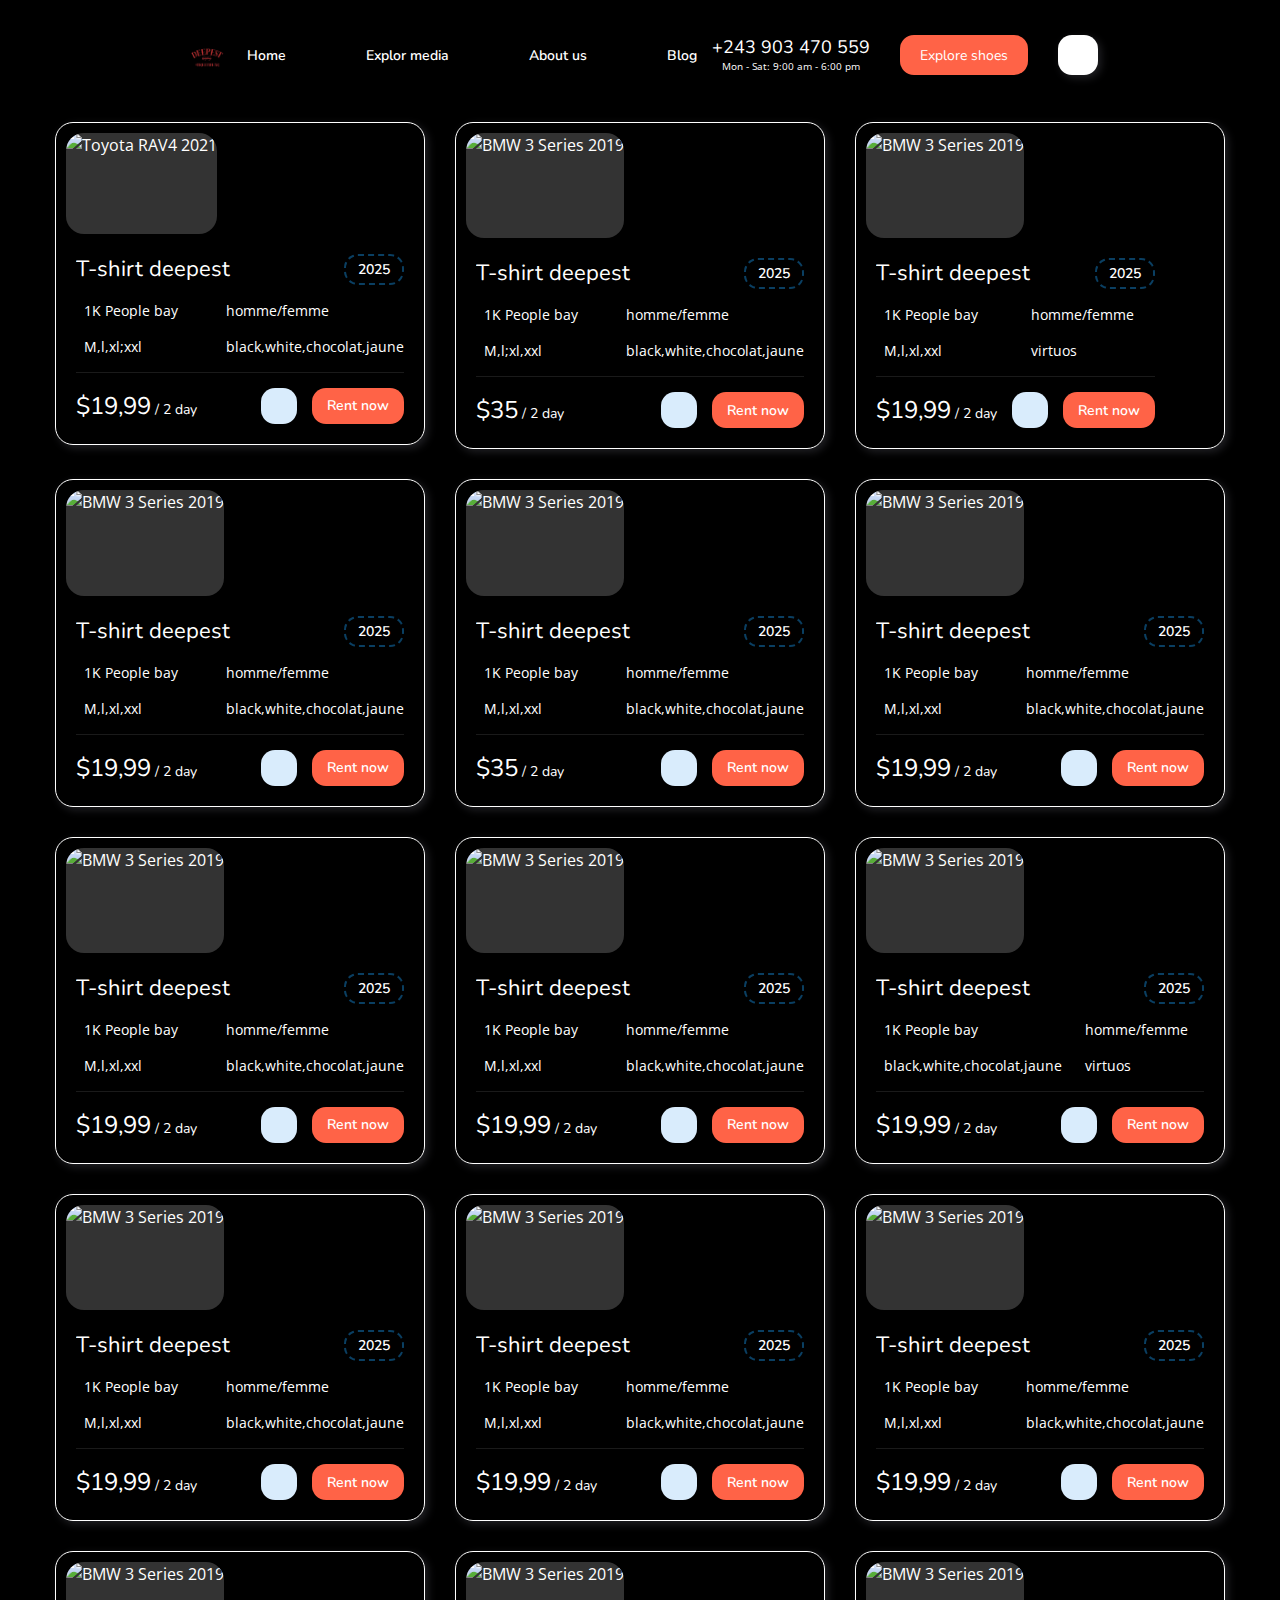
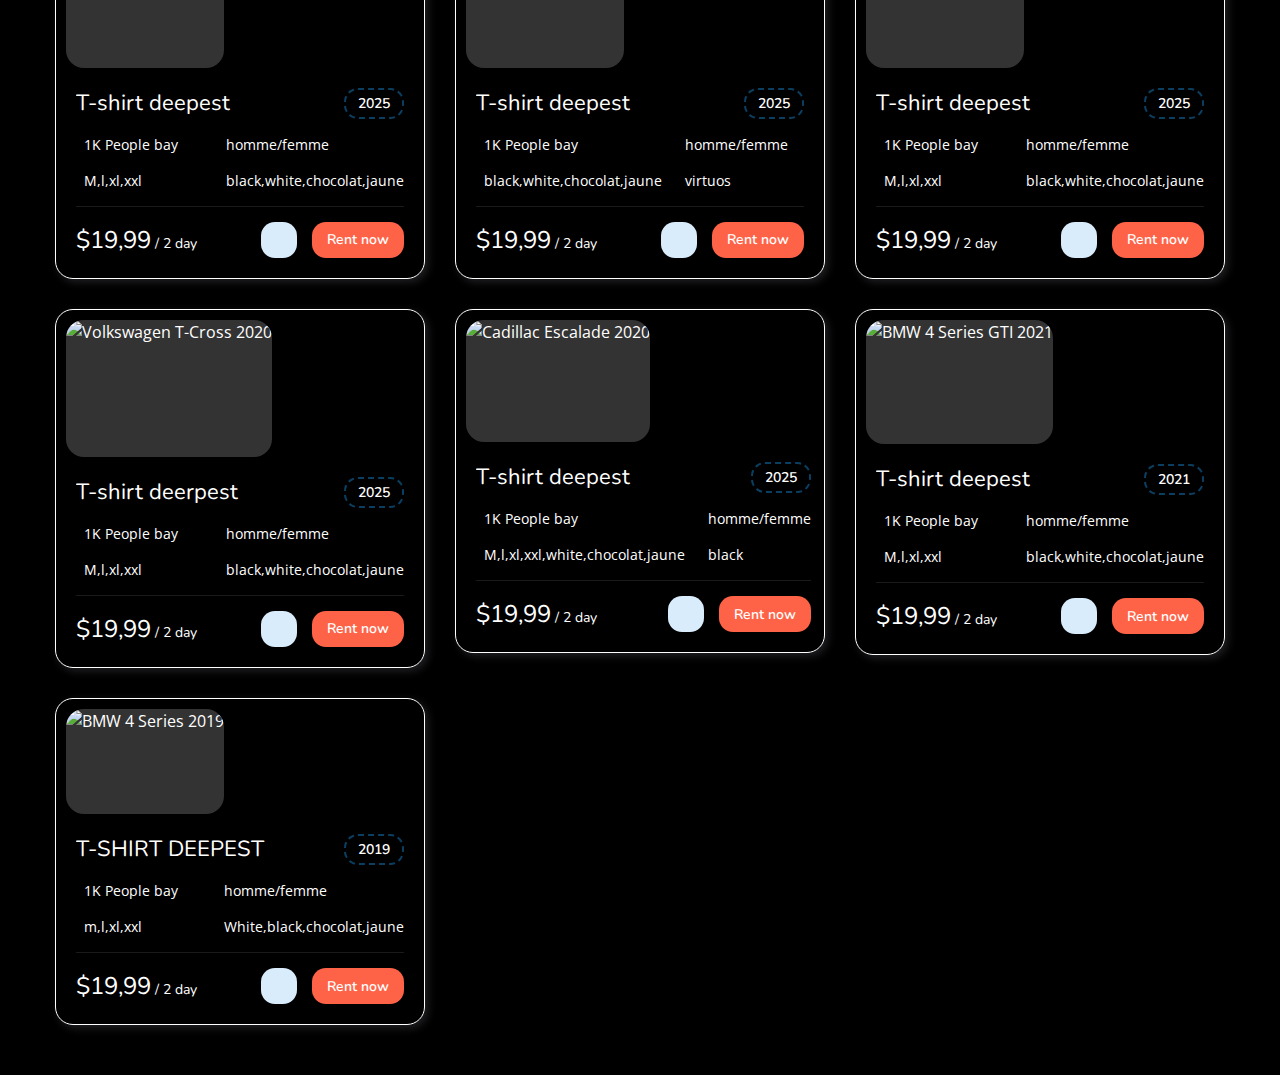
==== commit 6cc3cddb: "struration des fichiers" ====
--- a/pages/catalogues.html
+++ b/pages/catalogues.html
@@ -13,15 +13,7 @@
     <link rel="shortcut icon" href="./assets/images/BDSSS BLANCCC.JPEG.jpg" type="image/svg+xml"
         style="border-radius: 100%;">
 
-    <!-- 
-    - custom css link
-  -->
-    <link rel="stylesheet" href="/assets/css/style.css">
-    <link rel="stylesheet" href="/assets/css/style4.css">
-
-    <!-- 
-    - google font link
-  -->
+    <link rel="stylesheet" href="/assets/css/main.css">
     <link rel="preconnect" href="https://fonts.googleapis.com">
     <link rel="preconnect" href="https://fonts.gstatic.com" crossorigin>
     <link href="https://fonts.googleapis.com/css2?family=Nunito:wght@400;600&family=Open+Sans&display=swap"
@@ -999,71 +991,6 @@
                                         <li class="card-list-item">
                                             <ion-icon name="resize-outline"></ion-icon>
 
-                                            <span class="card-item-text">M,l,xl,xxl</span>
-                                        </li>
-
-                                        <li class="card-list-item">
-                                            <ion-icon name="color-palette-outline"></ion-icon>
-
-                                            <span class="card-item-text">black,white,chocolat,jaune</span>
-                                        </li>
-
-                                    </ul>
-
-                                    <div class="card-price-wrapper">
-
-                                        <p class="card-price">
-                                            <strong>$19,99</strong> / 2 day
-                                        </p>
-
-                                        <button class="btn fav-btn" aria-label="Add to favourite list">
-                                            <ion-icon name="heart-outline"></ion-icon>
-                                        </button>
-
-                                        <button class="btn">Rent now</button>
-
-                                    </div>
-
-                                </div>
-
-                            </div>
-                        </li>
-
-                        <li>
-                            <div class="featured-car-card">
-
-                                <figure class="card-banner">
-                                    <img src="assets/tshirt-8.jpg" alt="BMW 3 Series 2019" loading="lazy" width="440"
-                                        height="300" class="w-100">
-                                </figure>
-
-                                <div class="card-content">
-
-                                    <div class="card-title-wrapper">
-                                        <h3 class="h3 card-title">
-                                            <a href="details.html">T-shirt deepest</a>
-                                        </h3>
-
-                                        <data class="year" value="2019">2025</data>
-                                    </div>
-
-                                    <ul class="card-list">
-
-                                        <li class="card-list-item">
-                                            <ion-icon name="people-outline"></ion-icon>
-
-                                            <span class="card-item-text">1K People bay</span>
-                                        </li>
-
-                                        <li class="card-list-item">
-                                            <ion-icon name="footsteps-outline"></ion-icon>
-
-                                            <span class="card-item-text">homme/femme</span>
-                                        </li>
-
-                                        <li class="card-list-item">
-                                            <ion-icon name="resize-outline"></ion-icon>
-
                                             <span class="card-item-text">black,white,chocolat,jaune</span>
                                         </li>
 
--- a/assets/css/main.css
+++ b/assets/css/main.css
@@ -0,0 +1,5 @@
+@import url('/assets/css/components/header.css');
+@import url('/assets/css/components/catalogue.css');
+@import url('/assets/css/components/shop.css');
+@import url('/assets/css/framework/variables.css');
+@import url('/assets/css/style.css');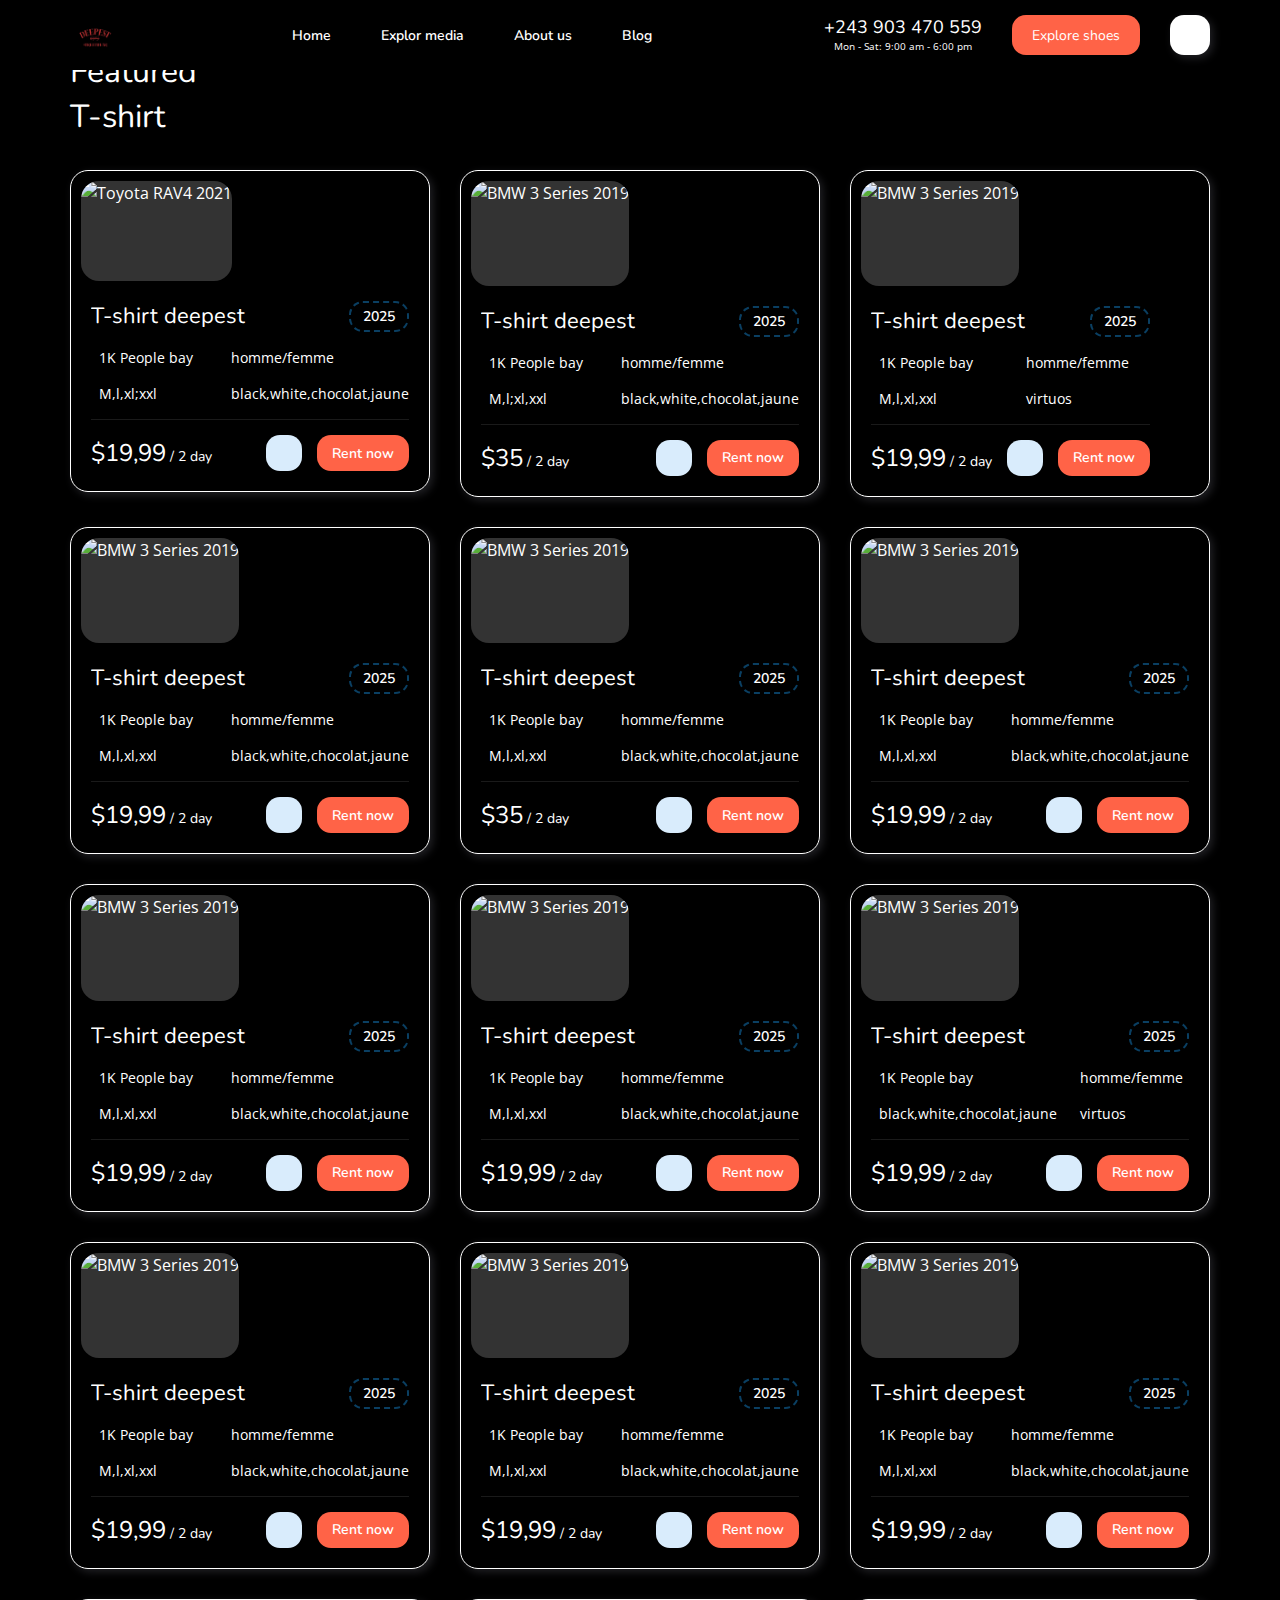
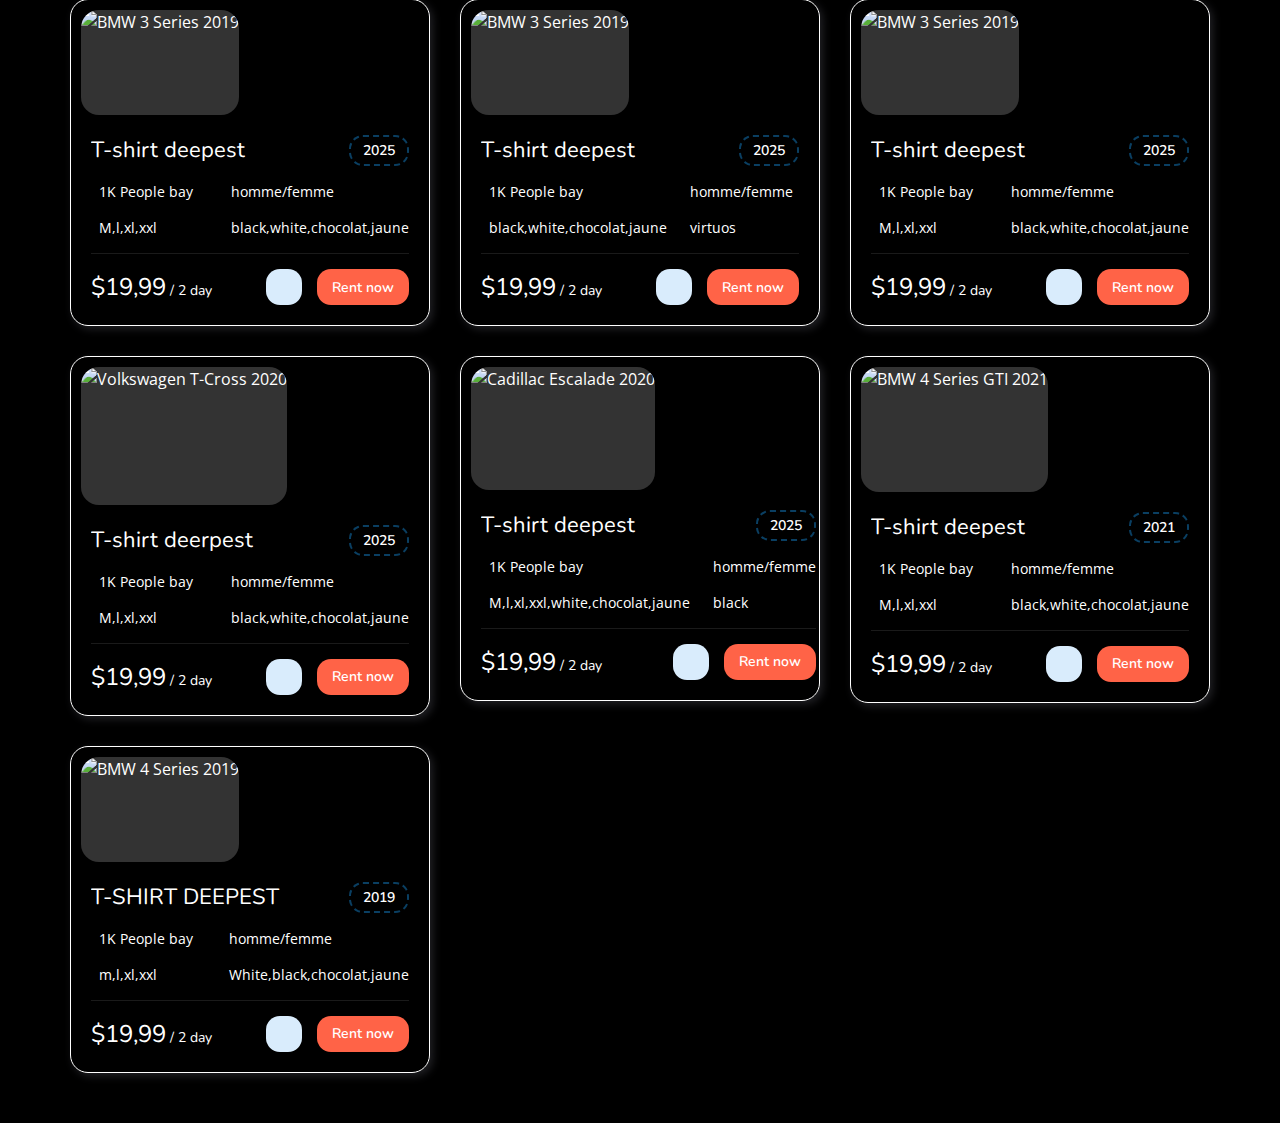
==== commit 131dfaee: "mise en page" ====
--- a/pages/catalogues.html
+++ b/pages/catalogues.html
@@ -13,7 +13,7 @@
     <link rel="shortcut icon" href="./assets/images/BDSSS BLANCCC.JPEG.jpg" type="image/svg+xml"
         style="border-radius: 100%;">
 
-    <link rel="stylesheet" href="/assets/css/main.css">
+    <link rel="stylesheet" href="/assets/css/components/catalogue.css">
     <link rel="preconnect" href="https://fonts.googleapis.com">
     <link rel="preconnect" href="https://fonts.gstatic.com" crossorigin>
     <link href="https://fonts.googleapis.com/css2?family=Nunito:wght@400;600&family=Open+Sans&display=swap"
@@ -87,17 +87,13 @@
 
     <main>
         <article>
-
-
-            <!-- 
-        - #FEATURED CAR
-      -->
-
             <section class="section featured-car" id="featured-car">
                 <div class="container">
 
                     <div class="title-wrapper">
-                        <h2 class="h2 section-title">-</h2>
+                        <h2 class="h2 section-title">
+                            <span class="span">Featured</span> T-shirt
+                        </h2>
                     </div>
 
                     <ul class="featured-car-list">
@@ -114,7 +110,7 @@
 
                                     <div class="card-title-wrapper">
                                         <h3 class="h3 card-title">
-                                            <a href="details.html">T-shirt deepest</a>
+                                            <a href="/pages/details.html">T-shirt deepest</a>
                                         </h3>
 
                                         <data class="year" value="2021">2025</data>
@@ -179,7 +175,7 @@
 
                                     <div class="card-title-wrapper">
                                         <h3 class="h3 card-title">
-                                            <a href="details.html">T-shirt deepest</a>
+                                            <a href="/pages/details.html">T-shirt deepest</a>
                                         </h3>
 
                                         <data class="year" value="2019">2025</data>
@@ -309,7 +305,7 @@
 
                                     <div class="card-title-wrapper">
                                         <h3 class="h3 card-title">
-                                            <a href="details.html">T-shirt deepest</a>
+                                            <a href="/pages/details.html">T-shirt deepest</a>
                                         </h3>
 
                                         <data class="year" value="2019">2025</data>
@@ -375,7 +371,7 @@
 
                                     <div class="card-title-wrapper">
                                         <h3 class="h3 card-title">
-                                            <a href="details.html">T-shirt deepest</a>
+                                            <a href="/pages/details.html">T-shirt deepest</a>
                                         </h3>
 
                                         <data class="year" value="2019">2025</data>
@@ -441,7 +437,7 @@
 
                                     <div class="card-title-wrapper">
                                         <h3 class="h3 card-title">
-                                            <a href="details.html">T-shirt deepest</a>
+                                            <a href="/pages/details.html">T-shirt deepest</a>
                                         </h3>
 
                                         <data class="year" value="2019">2025</data>
@@ -507,7 +503,7 @@
 
                                     <div class="card-title-wrapper">
                                         <h3 class="h3 card-title">
-                                            <a href="details.html">T-shirt deepest</a>
+                                            <a href="/pages/details.html">T-shirt deepest</a>
                                         </h3>
 
                                         <data class="year" value="2019">2025</data>
@@ -572,7 +568,7 @@
 
                                     <div class="card-title-wrapper">
                                         <h3 class="h3 card-title">
-                                            <a href="details.html">T-shirt deepest</a>
+                                            <a href="/pages/details.html">T-shirt deepest</a>
                                         </h3>
 
                                         <data class="year" value="2019">2025</data>
@@ -638,7 +634,7 @@
 
                                     <div class="card-title-wrapper">
                                         <h3 class="h3 card-title">
-                                            <a href="details.html">T-shirt deepest</a>
+                                            <a href="/pages/details.html">T-shirt deepest</a>
                                         </h3>
 
                                         <data class="year" value="2019">2025</data>
@@ -704,7 +700,7 @@
 
                                     <div class="card-title-wrapper">
                                         <h3 class="h3 card-title">
-                                            <a href="details.html">T-shirt deepest</a>
+                                            <a href="/pages/details.html">T-shirt deepest</a>
                                         </h3>
 
                                         <data class="year" value="2019">2025</data>
@@ -770,7 +766,7 @@
 
                                     <div class="card-title-wrapper">
                                         <h3 class="h3 card-title">
-                                            <a href="details.html">T-shirt deepest</a>
+                                            <a href="/pages/details.html">T-shirt deepest</a>
                                         </h3>
 
                                         <data class="year" value="2019">2025</data>
@@ -836,7 +832,7 @@
 
                                     <div class="card-title-wrapper">
                                         <h3 class="h3 card-title">
-                                            <a href="details.html">T-shirt deepest</a>
+                                            <a href="/pages/details.html">T-shirt deepest</a>
                                         </h3>
 
                                         <data class="year" value="2019">2025</data>
@@ -902,7 +898,7 @@
 
                                     <div class="card-title-wrapper">
                                         <h3 class="h3 card-title">
-                                            <a href="details.html">T-shirt deepest</a>
+                                            <a href="/pages/details.html">T-shirt deepest</a>
                                         </h3>
 
                                         <data class="year" value="2019">2025</data>
@@ -968,7 +964,7 @@
 
                                     <div class="card-title-wrapper">
                                         <h3 class="h3 card-title">
-                                            <a href="details.html">T-shirt deepest</a>
+                                            <a href="/pages/details.html">T-shirt deepest</a>
                                         </h3>
 
                                         <data class="year" value="2019">2025</data>
@@ -1034,7 +1030,7 @@
 
                                     <div class="card-title-wrapper">
                                         <h3 class="h3 card-title">
-                                            <a href="details.html">T-shirt deepest</a>
+                                            <a href="/pages/details.html">T-shirt deepest</a>
                                         </h3>
 
                                         <data class="year" value="2019">2025</data>
@@ -1099,7 +1095,7 @@
 
                                     <div class="card-title-wrapper">
                                         <h3 class="h3 card-title">
-                                            <a href="details.html">T-shirt deerpest</a>
+                                            <a href="/pages/details.html">T-shirt deerpest</a>
                                         </h3>
 
                                         <data class="year" value="2020">2025</data>
@@ -1162,7 +1158,7 @@
 
                                     <div class="card-title-wrapper">
                                         <h3 class="h3 card-title">
-                                            <a href="details.html">T-shirt deepest</a>
+                                            <a href="/pages/details.html">T-shirt deepest</a>
                                         </h3>
 
                                         <data class="year" value="2020">2025</data>
@@ -1227,7 +1223,7 @@
 
                                     <div class="card-title-wrapper">
                                         <h3 class="h3 card-title">
-                                            <a href="details.html">T-shirt deepest</a>
+                                            <a href="/pages/details.html">T-shirt deepest</a>
                                         </h3>
 
                                         <data class="year" value="2021">2021</data>
@@ -1292,7 +1288,7 @@
 
                                     <div class="card-title-wrapper">
                                         <h3 class="h3 card-title">
-                                            <a href="details.html">T-SHIRT DEEPEST</a>
+                                            <a href="/pages/details.html">T-SHIRT DEEPEST</a>
                                         </h3>
 
                                         <data class="year" value="2019">2019</data>
@@ -1355,7 +1351,8 @@
     <!-- 
     - custom js link
   -->
-    <script src="script/cat.js"></script>
+    <script src="/assets/js/cat.js"></script>
+    <script src="/assets/js/script.js"></script>
 
     <!-- 
     - ionicon link
--- a/assets/css/components/catalogue.css
+++ b/assets/css/components/catalogue.css
@@ -0,0 +1,1207 @@
+/*-----------------------------------*\
+  #style.css
+\*-----------------------------------*/
+
+/**
+ * copyright 2022 codewithsadee
+ */
+
+
+
+
+
+/*-----------------------------------*\
+  #CUSTOM PROPERTY
+\*-----------------------------------*/
+
+:root {
+
+  /**
+   * colors
+   */
+
+  --pale-purple-pantone: hsl(262, 63%, 92%);
+  --medium-sea-green: hsl(152, 63%, 43%);
+  --lavender-blush: hsl(336, 35%, 92%);
+  --carolina-blue:  #ff6347;
+  --columbia-blue: hsl(204, 92%, 90%);
+  --alice-blue-1: hsl(0, 0%, 0%);
+  --alice-blue-2: hsl(0, 0%, 0%);
+  --alice-blue-3: hsl(0, 0%, 0%);
+  --alice-blue-4: hsl(0, 0%, 0%);
+  --independence: hsl(0, 0%, 100%);
+  --deep-cerise: hsl(329, 63%, 52%);
+  --eerie-black: hsl(0, 0%, 100%);
+  --space-cadet: hsl(0, 0%, 100%);
+  --blue-jeans: hsl(204, 80%, 63%);
+  --slate-blue: hsl(262, 60%, 57%);
+  --beau-blue: hsl(208, 86%, 92%);
+  --honey-dew: hsl(152, 48%, 89%);
+  --mimi-pink: hsl(329, 63%, 90%);
+  --red-salsa: hsl(0, 79%, 63%);
+  --sapphire: hsl(211, 100%, 35%);
+  --manatee: hsl(219, 14%, 60%);
+  --white: hsl(0, 0%, 100%);
+
+  --gradient: linear-gradient(to top, var(--alice-blue-2), var(--alice-blue-3));
+
+  /**
+   * typography
+   */
+
+  --ff-nunito: 'Nunito', sans-serif;
+  --ff-open-sans: 'Open Sans', sans-serif;
+
+  --fs-1: 2.125rem;
+  --fs-2: 1.875rem;
+  --fs-3: 1.5rem;
+  --fs-4: 1.375rem;
+  --fs-5: 1.125rem;
+  --fs-6: 0.875rem;
+  --fs-7: 0.625rem;
+
+  --fw-400: 400;
+  --fw-600: 600;
+
+  /**
+   * transition
+   */
+
+  --transition: 0.5s ease;
+
+  /**
+   * spacing
+   */
+
+  --section-padding: 50px;
+
+  /**
+   * radius
+   */
+
+  --radius-10: 10px;
+  --radius-14: 14px;
+  --radius-18: 18px;
+
+  /**
+   * shadow
+   */
+
+  --shadow-1: 3px 3px 9px hsla(240, 14%, 69%, 0.2);
+  --shadow-2: 3px 3px 9px hsla(204, 92%, 59%, 0.3);
+
+}
+
+
+
+
+
+/*-----------------------------------*\
+  #RESET
+\*-----------------------------------*/
+
+*, *::before, *::after {
+  margin: 0;
+  padding: 0;
+  box-sizing: border-box;
+}
+
+li { list-style: none; }
+
+a { text-decoration: none; }
+
+a,
+img,
+span,
+label,
+input,
+button,
+ion-icon { display: block; }
+
+button,
+input {
+  background: none;
+  border: none;
+  font: inherit;
+}
+
+button { cursor: pointer; }
+
+input { width: 100%; }
+
+ion-icon { pointer-events: none; }
+
+html {
+  font-family: var(--ff-open-sans);
+  color: var(--eerie-black);
+  font-size: 1rem;
+  line-height: 1.5;
+  scroll-behavior: smooth;
+}
+
+body {
+  background: var(--alice-blue-1);
+  overflow-x: hidden;
+}
+
+::-webkit-scrollbar {
+  width: 15px;
+  height: 10px;
+}
+
+::-webkit-scrollbar-track { background: var(--white); }
+
+::-webkit-scrollbar-thumb {
+  background: hsla(219, 14%, 60%, 0.3);
+  border: 2px solid var(--white);
+}
+
+::-webkit-scrollbar-thumb:hover { background: hsla(219, 14%, 60%, 0.5); }
+
+
+
+
+
+/*-----------------------------------*\
+  #REUSED STYLE
+\*-----------------------------------*/
+
+.container { padding-inline: 15px; }
+
+button, a { transition: var(--transition); }
+
+.btn {
+  position: relative;
+  background: var(--background, var(--carolina-blue));
+  color: var(--color, var(--white));
+  min-width: var(--width, 40px);
+  min-height: var(--height, 40px);
+  padding: 5px;
+  display: grid;
+  place-items: center;
+  border-radius: var(--radius-14);
+  font-family: var(--ff-nunito);
+  font-size: var(--fs-6);
+  font-weight: var(--fw-600);
+  overflow: hidden;
+}
+
+.btn ion-icon {
+  font-size: 22px;
+  --ionicon-stroke-width: 40px;
+}
+
+.btn::before {
+  content: "";
+  position: absolute;
+  inset: 0;
+  background: linear-gradient(to right, hsla(0, 0%, 100%, 0.4), transparent);
+  opacity: 0;
+  pointer-events: none;
+  transition: var(--transition);
+}
+
+.btn:is(:hover, :focus) { box-shadow: var(--shadow-2); }
+
+.btn:is(:hover, :focus)::before { opacity: 1; }
+
+.section { padding-block: var(--section-padding); }
+
+.h1,
+.h2,
+.h3 {
+  color: var(--space-cadet);
+  font-family: var(--ff-nunito);
+  line-height: 1.4;
+}
+
+.h1 {
+  font-size: var(--fs-1);
+  text-transform: uppercase;
+}
+
+.h2,
+.h3 { font-weight: var(--fw-400); }
+
+.h2 { font-size: var(--fs-2); }
+
+.h3 { font-size: var(--fs-4); }
+
+.w-100 { width: 100%; }
+
+
+
+
+
+/*-----------------------------------*\
+  #HEADER
+\*-----------------------------------*/
+
+.header-contact { display: none; }
+
+.header {
+  background: var(--alice-blue-1);
+  position: fixed;
+  top: 0;
+  left: 0;
+  width: 100%;
+  transition: var(--transition);
+  z-index: 4;
+}
+
+.header.active { box-shadow: var(--shadow-1); }
+
+.header .container {
+  height: 70px;
+  display: flex;
+  justify-content: space-between;
+  align-items: center;
+}
+
+.header-actions {
+  display: flex;
+  align-items: center;
+  gap: 20px;
+}
+
+.header-actions .btn span { display: none; }
+
+.user-btn {
+  color: black;
+  --background: var(--white);
+  --shadow-2: var(--shadow-1);
+  box-shadow: var(--shadow-1);
+}
+
+.nav-toggle-btn span {
+  background: var(--independence);
+  width: 22px;
+  height: 2px;
+  border-radius: 2px;
+  margin-block: 8px;
+  transform-origin: right;
+  transition: var(--transition);
+}
+
+.nav-toggle-btn span.two { transform: scaleX(0.7); }
+
+.nav-toggle-btn span.three { transform: scaleX(0.4); }
+
+.nav-toggle-btn:is(:hover, :focus) span { background: var(--carolina-blue); }
+
+.nav-toggle-btn.active span {
+  transform: scaleX(1);
+  background: var(--carolina-blue);
+}
+
+.navbar {
+  background: var(--alice-blue-1);
+  position: fixed;
+  top: 70px;
+  bottom: 0;
+  right: -260px;
+  max-width: 260px;
+  width: 100%;
+  padding: 20px 25px;
+  border: 1px solid var(--white);
+  box-shadow: var(--shadow-1);
+  visibility: hidden;
+  transition: 0.25s cubic-bezier(0.51, 0.03, 0.64, 0.28);
+}
+
+.navbar.active {
+  visibility: visible;
+  transform: translateX(-100%);
+  transition: 0.5s cubic-bezier(0.33, 0.85, 0.56, 1.02);
+}
+
+.navbar-link {
+  color: var(--independence);
+  font-family: var(--ff-nunito);
+  font-size: var(--fs-6);
+  padding-block: 5px;
+  margin-bottom: 15px;
+}
+
+.navbar-link:is(:hover, :focus) { color: var(--carolina-blue); }
+
+.overlay {
+  position: fixed;
+  top: 70px;
+  background: hsl(216, 38%, 95%);
+  left: 0;
+  right: 0;
+  bottom: 0;
+  opacity: 0;
+  pointer-events: none;
+  transition: var(--transition);
+}
+
+.overlay.active {
+  opacity: 0.7;
+  pointer-events: all;
+}
+
+
+
+
+
+/*-----------------------------------*\
+  #HERO
+\*-----------------------------------*/
+
+.hero { padding-top: 120px; }
+
+.hero-title {
+  max-width: 20ch;
+  margin-bottom: 15px;
+}
+
+.hero-text {
+  color: var(--independence);
+  line-height: 1.8;
+  margin-bottom: 30px;
+}
+
+.hero-banner { display: none; }
+
+.hero-form {
+  background: var(--gradient);
+  border: 1px solid var(--white);
+  box-shadow: var(--shadow-1);
+  border-radius: var(--radius-18);
+  font-family: var(--ff-nunito);
+}
+
+.input-wrapper { padding: 15px 20px; }
+
+.input-wrapper:not(:last-of-type) { border-bottom: 1px solid hsla(0, 0%, 0%, 0.08); }
+
+.input-label {
+  color: var(--manatee);
+  font-size: var(--fs-6);
+  margin-bottom: 10px;
+}
+
+.input-field {
+  color: var(--space-cadet);
+  outline: 2px solid transparent;
+  outline-offset: 5px;
+  border-radius: 4px;
+  transition: var(--transition);
+}
+
+.input-field:focus { outline-color: var(--carolina-blue); }
+
+.input-field::placeholder { color: var(--independence); }
+
+.hero-form .btn {
+  --width: calc(100% - 40px);
+  --height: 50px;
+  margin: 20px;
+  text-transform: uppercase;
+}
+
+
+
+
+
+/*-----------------------------------*\
+  #FEATURED CAR
+\*-----------------------------------*/
+
+.featured-car .title-wrapper {
+  display: flex;
+  flex-wrap: wrap;
+  justify-content: space-between;
+  align-items: center;
+  gap: 10px 15px;
+  margin-bottom: 30px;
+}
+
+.featured-car-link {
+  display: flex;
+  align-items: center;
+  gap: 5px;
+  color: var(--independence);
+  font-size: var(--fs-6);
+}
+
+.featured-car-link span { transition: var(--transition); }
+
+.featured-car-link:is(:hover, :focus) span { color: var(--space-cadet); }
+
+.featured-car-link ion-icon {
+  margin-top: 3px;
+  transition: var(--transition);
+}
+
+.featured-car-link:is(:hover, :focus) ion-icon { color: var(--carolina-blue); }
+
+.featured-car-list {
+  display: grid;
+  grid-template-columns: minmax(0, 1fr);
+  gap: 30px;
+}
+
+.featured-car-card {
+  background: var(--gradient);
+  border: 1px solid var(--white);
+  border-radius: var(--radius-18);
+  padding: 10px;
+  box-shadow: var(--shadow-1);
+}
+
+.featured-car-card .card-banner {
+  background: hsla(0, 0%, 100%, 0.2);
+  aspect-ratio: 3 / 2;
+  border-radius: var(--radius-18);
+  overflow: hidden;
+}
+
+.featured-car-card .card-banner > img {
+  height: 100%;
+  object-fit: cover;
+}
+
+.featured-car-card .card-content { padding: 20px 10px 10px; }
+
+.featured-car-card .card-title-wrapper {
+  display: flex;
+  justify-content: space-between;
+  align-items: center;
+  gap: 5px;
+  margin-bottom: 15px;
+}
+
+.featured-car-card .card-title { width: calc(100% - 60px); }
+
+.featured-car-card .card-title > a {
+  color: inherit;
+  width: 100%;
+  white-space: nowrap;
+  overflow: hidden;
+  text-overflow: ellipsis;
+}
+
+.featured-car-card .card-title > a:is(:hover, :focus) { color: var(--carolina-blue); }
+
+.featured-car-card .year {
+  font-family: var(--ff-nunito);
+  font-size: var(--fs-6);
+  font-weight: var(--fw-600);
+  padding: 3px 12px;
+  border: 2px dashed hsla(204, 91%, 53%, 0.4);
+  border-radius: var(--radius-14);
+}
+
+.featured-car-card .card-list {
+  display: grid;
+  grid-template-columns: 1fr;
+  gap: 15px;
+  padding-bottom: 15px;
+  border-bottom: 1px solid hsla(0, 0%, 100%, 0.1);
+  margin-bottom: 15px;
+}
+
+.featured-car-card .card-list-item {
+  display: flex;
+  align-items: center;
+  gap: 8px;
+}
+
+.featured-car-card .card-list-item ion-icon {
+  font-size: 20px;
+  color: var(--carolina-blue);
+  --ionicon-stroke-width: 38px;
+}
+
+.featured-car-card .card-item-text {
+  color: var(--independence);
+  font-size: var(--fs-6);
+}
+
+.featured-car-card .card-price-wrapper {
+  display: flex;
+  flex-wrap: wrap;
+  justify-content: space-between;
+  align-items: center;
+  gap: 15px;
+}
+
+.featured-car-card .card-price {
+  font-family: var(--ff-nunito);
+  font-size: var(--fs-6);
+  color: var(--space-cadet);
+}
+
+.featured-car-card .card-price strong {
+  font-size: var(--fs-3);
+  font-weight: var(--fw-400);
+}
+
+.featured-car-card .btn:last-child {
+  --height: 36px;
+  min-width: 100%;
+}
+
+.featured-car-card .fav-btn {
+  --background: var(--beau-blue);
+  --color: var(--blue-jeans);
+  --height: 36px;
+  --width: 36px;
+  --shadow-2: none;
+}
+
+.featured-car-card .fav-btn ion-icon { font-size: 18px; }
+
+.featured-car-card .fav-btn:is(:hover, :focus) {
+  --background: var(--lavender-blush);
+  --color: var(--red-salsa);
+}
+
+
+
+
+
+/*-----------------------------------*\
+  #GET START
+\*-----------------------------------*/
+
+.get-start .section-title { margin-bottom: 25px; }
+
+.get-start-list {
+  display: grid;
+  gap: 20px;
+}
+
+.get-start-card {
+  background: var(--white);
+  padding: 20px;
+  border-radius: var(--radius-18);
+  border: 1px solid var(--white);
+  transition: var(--transition);
+}
+
+.get-start-card:hover {
+  background: var(--alice-blue-2);
+  box-shadow: var(--shadow-1);
+}
+
+.get-start-card .card-icon {
+  background: var(--icon-card-bg, var(--columnia-blue));
+  color: var(--icon-card-color, var(--carolina-blue));
+  height: 50px;
+  width: 50px;
+  display: grid;
+  place-items: center;
+  border-radius: var(--radius-14);
+  margin-bottom: 20px;
+}
+
+.get-start-card .card-icon ion-icon {
+  font-size: 26px;
+  --ionicon-stroke-width: 45px;
+}
+
+.get-start-card .icon-1 {
+  --icon-card-bg: var(--mimi-pink);
+  --icon-card-color: var(--deep-cerise);
+}
+
+.get-start-card .icon-2 {
+  --icon-card-bg: var(--columbia-blue);
+  --icon-card-color: var(--carolina-blue);
+}
+
+.get-start-card .icon-3 {
+  --icon-card-bg: var(--honey-dew);
+  --icon-card-color: var(--medium-sea-green);
+}
+
+.get-start-card .icon-4 {
+  --icon-card-bg: var(--pale-purple-pantone);
+  --icon-card-color: var(--slate-blue);
+}
+
+.get-start-card .card-title {
+  color: var(--space-cadet);
+  font-family: var(--ff-nunito);
+  font-weight: var(--fw-400);
+  margin-bottom: 15px;
+}
+
+.get-start-card .card-text { color: var(--independence); }
+
+.get-start-card .card-link {
+  position: relative;
+  color: var(--carolina-blue);
+  width: max-content;
+}
+
+.get-start-card .card-link::before {
+  content: "";
+  position: absolute;
+  bottom: 0;
+  left: 0;
+  width: 0;
+  height: 2px;
+  background: var(--carolina-blue);
+  transition: var(--transition);
+}
+
+.get-start-card .card-link:is(:hover, :focus)::before { width: 100%; }
+
+
+
+
+
+/*-----------------------------------*\
+  #BLOG
+\*-----------------------------------*/
+
+.blog .section-title { margin-bottom: 30px; }
+
+.blog-card {
+  background: var(--alice-blue-2);
+  border-radius: var(--radius-18);
+  border: 1px solid var(--white);
+  box-shadow: var(--shadow-1);
+  overflow: hidden;
+}
+
+.blog-card .card-banner {
+  aspect-ratio: 3 / 2;
+  position: relative;
+  overflow: hidden;
+}
+
+.blog-card .card-banner a:first-child { height: 100%; }
+
+.blog-card .card-banner img {
+  height: 100%;
+  object-fit: cover;
+}
+
+.blog-card .card-badge {
+  position: absolute;
+  bottom: 20px;
+  left: 20px;
+  --height: 30px;
+  --width: 92px;
+}
+
+.blog-card .card-content { padding: 20px; }
+
+.blog-card .card-title { margin-bottom: 20px; }
+
+.blog-card .card-title > a { color: inherit; }
+
+.blog-card .card-title > a:is(:hover, :focus) { color: var(--carolina-blue); }
+
+.blog-card .card-meta {
+  display: flex;
+  justify-content: space-between;
+  align-items: center;
+}
+
+.blog-card :is(.publish-date, .comments) {
+  display: flex;
+  align-items: center;
+  gap: 5px;
+  font-size: var(--fs-6);
+  color: var(--independence);
+}
+
+.blog-card :is(.publish-date, .comments) ion-icon {
+  font-size: 15px;
+  --ionicon-stroke-width: 50px;
+}
+
+.blog .has-scrollbar {
+  display: flex;
+  gap: 20px;
+  scroll-snap-type: inline mandatory;
+  overflow-x: auto;
+  padding-bottom: 20px;
+}
+
+.blog .has-scrollbar > li {
+  flex-shrink: 0;
+  max-width: 330px;
+  width: 100%;
+  scroll-snap-align: start;
+}
+
+.has-scrollbar::-webkit-scrollbar-track {
+  background: var(--alice-blue-1);
+  outline: 2px solid var(--carolina-blue);
+  border-radius: 10px;
+}
+
+.has-scrollbar::-webkit-scrollbar-thumb {
+  border-color: var(--alice-blue-1);
+  background: var(--carolina-blue);
+  border-radius: 10px;
+}
+
+.has-scrollbar::-webkit-scrollbar-button { width: calc(25% - 40px); }
+
+
+
+
+
+/*-----------------------------------*\
+  #FOOTER
+\*-----------------------------------*/
+
+.footer {
+  background: var(--alice-blue-4);
+  color: var(--independence);
+}
+
+.footer a { color: inherit; }
+
+.footer-top {
+  padding-block: 60px;
+  display: flex;
+  flex-wrap: wrap;
+  justify-content: space-between;
+  align-items: flex-start;
+  row-gap: 50px;
+}
+
+.footer-top .logo { margin-bottom: 20px; }
+
+.footer-text {
+  font-size: var(--fs-6);
+  line-height: 1.8;
+}
+
+.footer-list { font-family: var(--ff-nunito); }
+
+.footer-list:not(:last-of-type) { width: 50%; }
+
+.footer-list:last-of-type {
+  width: 100%;
+  column-count: 2;
+}
+
+.footer-list-title {
+  color: var(--space-cadet);
+  font-weight: var(--fw-600);
+  margin-bottom: 8px;
+}
+
+.footer-link {
+  font-size: var(--fs-6);
+  padding-block: 6px;
+}
+
+.footer-link:is(:hover, :focus) { color: var(--carolina-blue); }
+
+.footer-list:last-child > li:first-child { column-span: all; }
+
+.footer-bottom {
+  background: var(--gradient);
+  border: 1px solid var(--white);
+  border-radius: var(--radius-18) var(--radius-18) 0 0;
+  padding: 20px;
+}
+
+.social-list {
+  display: flex;
+  align-items: center;
+  gap: 20px;
+  margin-bottom: 20px;
+}
+
+.social-link { font-size: 20px; }
+
+.social-link ion-icon { --ionicon-stroke-width: 40px; }
+
+.social-link:is(:hover, :focus) { color: var(--carolina-blue); }
+
+.copyright { font-size: var(--fs-6); }
+
+.copyright > a { display: inline-block; }
+
+.copyright > a:is(:hover, :focus) { color: var(--carolina-blue); }
+
+
+
+
+
+/*-----------------------------------*\
+  #MEDIA QUERIES
+\*-----------------------------------*/
+
+/**
+ * responsive for large than 350px screen
+ */
+
+@media (min-width: 350px) {
+
+  /**
+   * FEATURED CAR
+   */
+   .featured-car-card{
+    display: flex;
+    flex-wrap: wrap;
+   }
+  .featured-car-card .card-list { grid-template-columns: 1fr 1fr; }
+
+  .featured-car-card .card-price { margin-right: auto; }
+
+  .featured-car-card .btn:last-child {
+    min-width: max-content;
+    padding-inline: 15px;
+  }
+
+}
+
+
+
+
+
+/**
+ * responsive for large than 580px screen
+ */
+
+@media (min-width: 580px) {
+
+  /**
+   * REUSED STYLE
+   */
+
+  .container {
+    max-width: 540px;
+    margin-inline: auto;
+  }
+
+
+
+  /**
+   * HEADER
+   */
+
+  .header-actions .btn span {
+    display: block;
+    font-weight: var(--fw-400);
+    padding-inline: 15px;
+  }
+
+  .header-actions .btn:first-of-type ion-icon { display: none; }
+
+}
+
+
+
+
+
+/**
+ * responsive for large than 768px screen
+ */
+
+@media (min-width: 768px) {
+
+  /**
+   * CUSTOM PROPERTY
+   */
+
+  :root {
+
+    /**
+     * typography
+     */
+
+    --fs-1: 2.625rem;
+
+  }
+
+ .title-wrapper {
+  }
+
+  /**
+   * REUSED STYLE
+   */
+
+  .container { max-width: 720px; }
+
+
+
+  /**
+   * HEADER
+   */
+
+  .header-actions { gap: 30px; }
+
+  .header-contact {
+    display: block;
+    text-align: center;
+  }
+
+  .header-contact .contact-link {
+    color: var(--space-cadet);
+    font-family: var(--ff-nunito);
+    font-size: var(--fs-5);
+    line-height: 1.3;
+  }
+
+  .header-contact .contact-link:is(:hover, :focus) { color: var(--carolina-blue); }
+
+  .header-contact .contact-time {
+    color: var(--independence);
+    font-size: var(--fs-7);
+  }
+
+
+
+  /**
+   * HERO
+   */
+
+  .hero {
+    position: relative;
+    min-height: 85vh;
+    display: flex;
+    align-items: center;
+    z-index: 1;
+  }
+
+  .hero-form {
+    display: grid;
+    grid-template-columns: 1fr 1fr 1fr 0.8fr;
+  }
+
+  .input-wrapper:not(:last-of-type) {
+    border-bottom: none;
+    border-right: 1px solid hsla(0, 0%, 0%, 0.08);
+  }
+
+  .input-label {
+    white-space: nowrap;
+    overflow: hidden;
+    text-overflow: ellipsis;
+  }
+
+  .hero-banner {
+    display: block;
+    background: url("../images/travis_shoes.jpg") no-repeat;
+    background-size: cover;
+    background-position: left;
+    position: absolute;
+    top: 100px;
+    bottom: 50px;
+    left: 65%;
+    width: 500px;
+    border-radius: 30px;
+    z-index: -1;
+  }
+
+
+
+  /**
+   * FEATURED CAR
+   */
+
+  .featured-car-list { grid-template-columns: repeat(2, minmax(0, 1fr)); }
+
+
+
+  /**
+   * GET START
+   */
+
+  .get-start-list { grid-template-columns: 1fr 1fr; }
+
+
+
+  /**
+   * FOOTER
+   */
+
+  .footer-brand { width: 100%; }
+
+  .footer-text { max-width: 400px; }
+
+  .footer-bottom {
+    display: flex;
+    flex-direction: row-reverse;
+    justify-content: space-between;
+    align-items: center;
+    padding-block: 30px;
+    box-shadow: var(--shadow-1);
+  }
+
+  .social-list { margin-bottom: 0; }
+
+}
+
+
+
+
+
+/**
+ * responsive for large than 992px screen
+ */
+
+@media (min-width: 992px) {
+
+  /**
+   * REUSED STYLE
+   */
+
+  .container { max-width: 960px; }
+
+
+
+  /**
+   * HERO
+   */
+
+  .hero .container { width: 100%; }
+
+
+
+  /**
+   * BLOG
+   */
+
+  .blog .has-scrollbar { padding-bottom: 50px; }
+
+  .blog .has-scrollbar > li { max-width: 450px; }
+
+
+
+  /**
+   * FOOTER
+   */
+
+  .footer-list:not(:last-of-type) { width: 25%; }
+
+  .footer-list:last-of-type { width: 50%; }
+
+}
+
+
+
+
+
+/**
+ * responsive for large than 1200px screen
+ */
+
+@media (min-width: 1200px) {
+
+  /**
+   * CUSTOM PROPERTY
+   */
+
+  :root {
+
+    /**
+     * typography
+     */
+
+    --fs-1: 2.875rem;
+    --fs-2: 2rem;
+
+  }
+
+
+
+  /**
+   * REUSED STYLE
+   */
+
+  .container { max-width: 1170px; }
+
+
+
+
+  /**
+   * HEADER
+   */
+
+  .overlay,
+  .nav-toggle-btn { display: none; }
+
+  .navbar,
+  .navbar.active { all: unset; }
+
+  .navbar-link {
+    margin-bottom: 0;
+    font-weight: var(--fw-600);
+  }
+
+  .navbar-list {
+    display: flex;
+    gap: 50px;
+  }
+
+
+
+  /**
+   * HERO
+   */
+
+  .hero { min-height: 100vh; }
+
+  .hero-banner {
+    left: auto;
+    right: 50px;
+    width: 630px;
+  }
+
+  .hero-form { max-width: 900px; }
+
+  .hero-form .btn {
+    --width: calc(100% - 40px);
+    --height: 50px;
+    margin: 20px;
+    text-transform: uppercase;
+  }
+
+
+
+  /**
+   * FEATURED CAR 
+   */
+
+  .featured-car-list { grid-template-columns: repeat(3, minmax(0, 1fr)); }
+
+
+
+  /**
+   * GET START
+   */
+
+  .get-start-list { grid-template-columns: repeat(4, 1fr); }
+
+
+
+  /**
+   * BLOG
+   */
+
+  .blog .has-scrollbar > li {
+    max-width: 340px;
+    scroll-snap-align: center;
+  }
+
+
+
+  /**
+   * FOOTER
+   */
+
+  .footer-brand { width: 33.33%; }
+
+  .footer-text { max-width: 35ch; }
+
+  .footer-list:not(:last-of-type) { width: 16.66%; }
+
+  .footer-list:last-of-type { width: 33.33%; }
+
+}